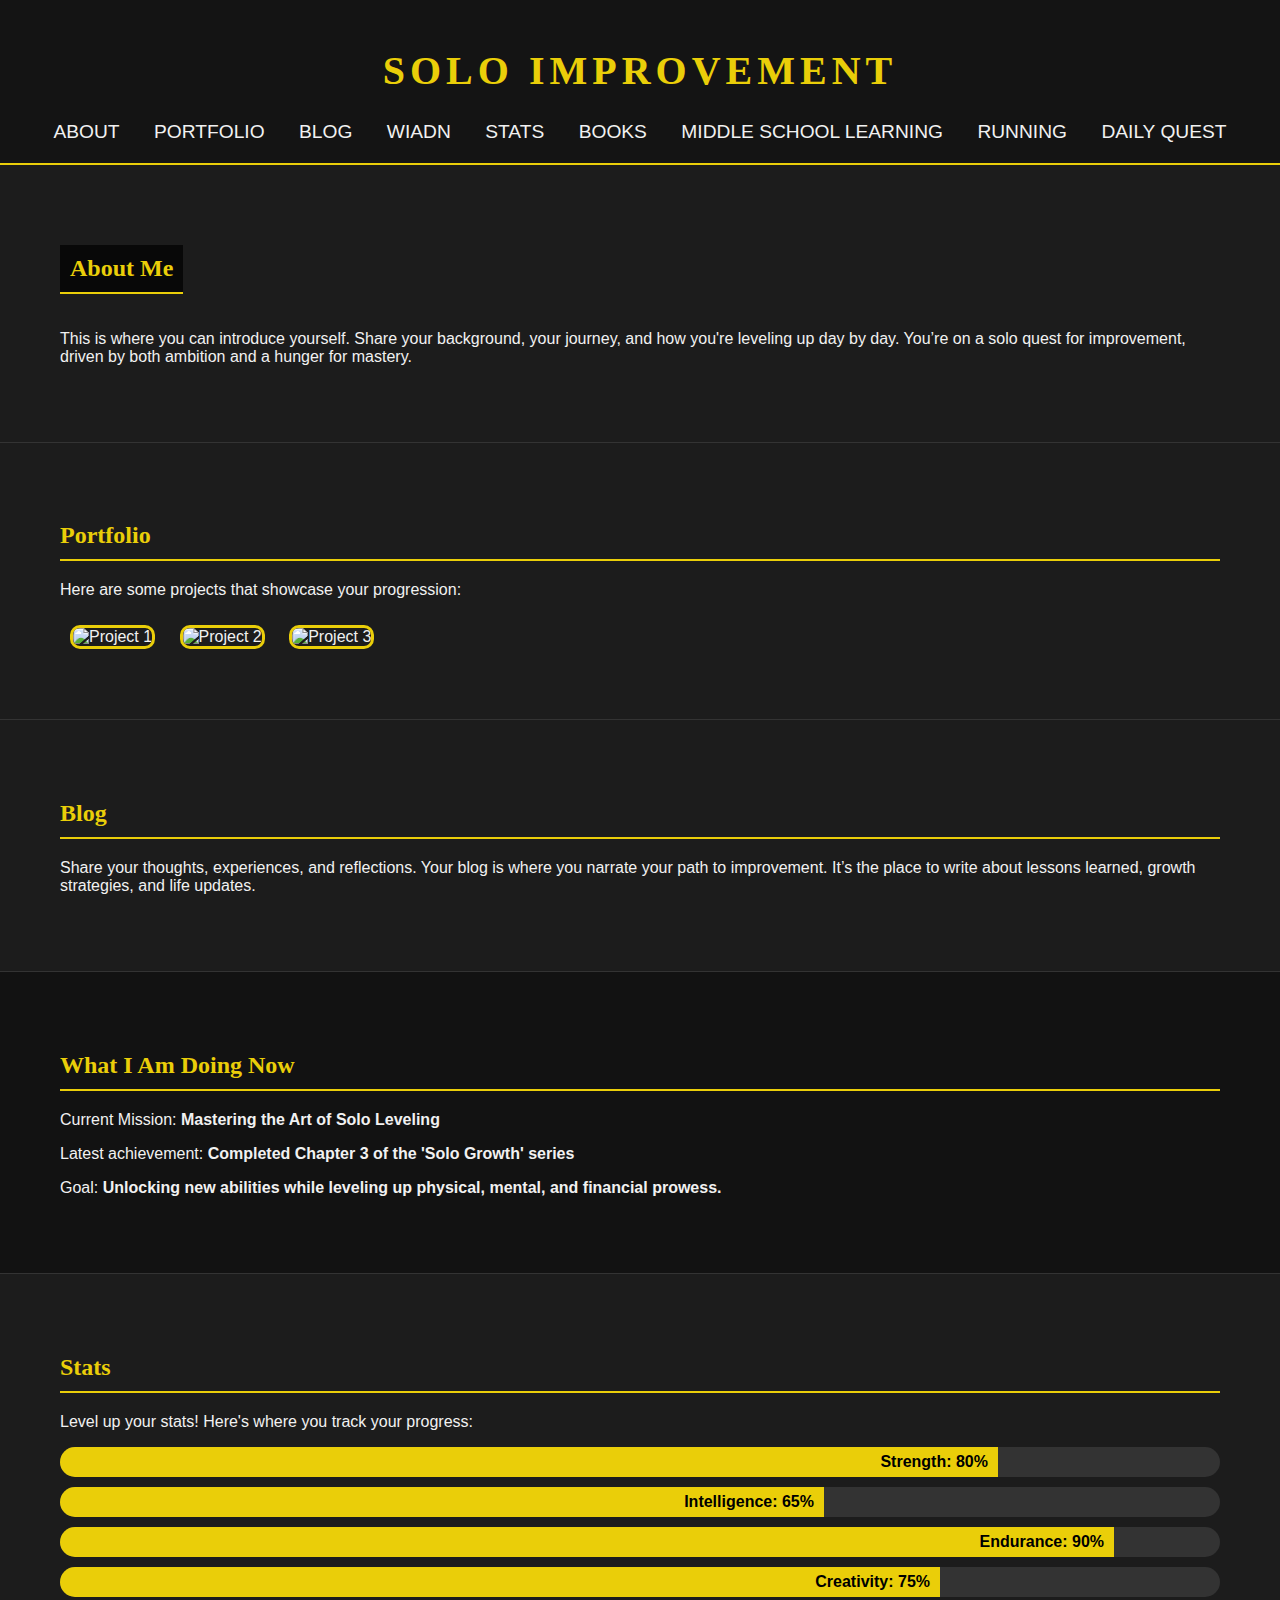
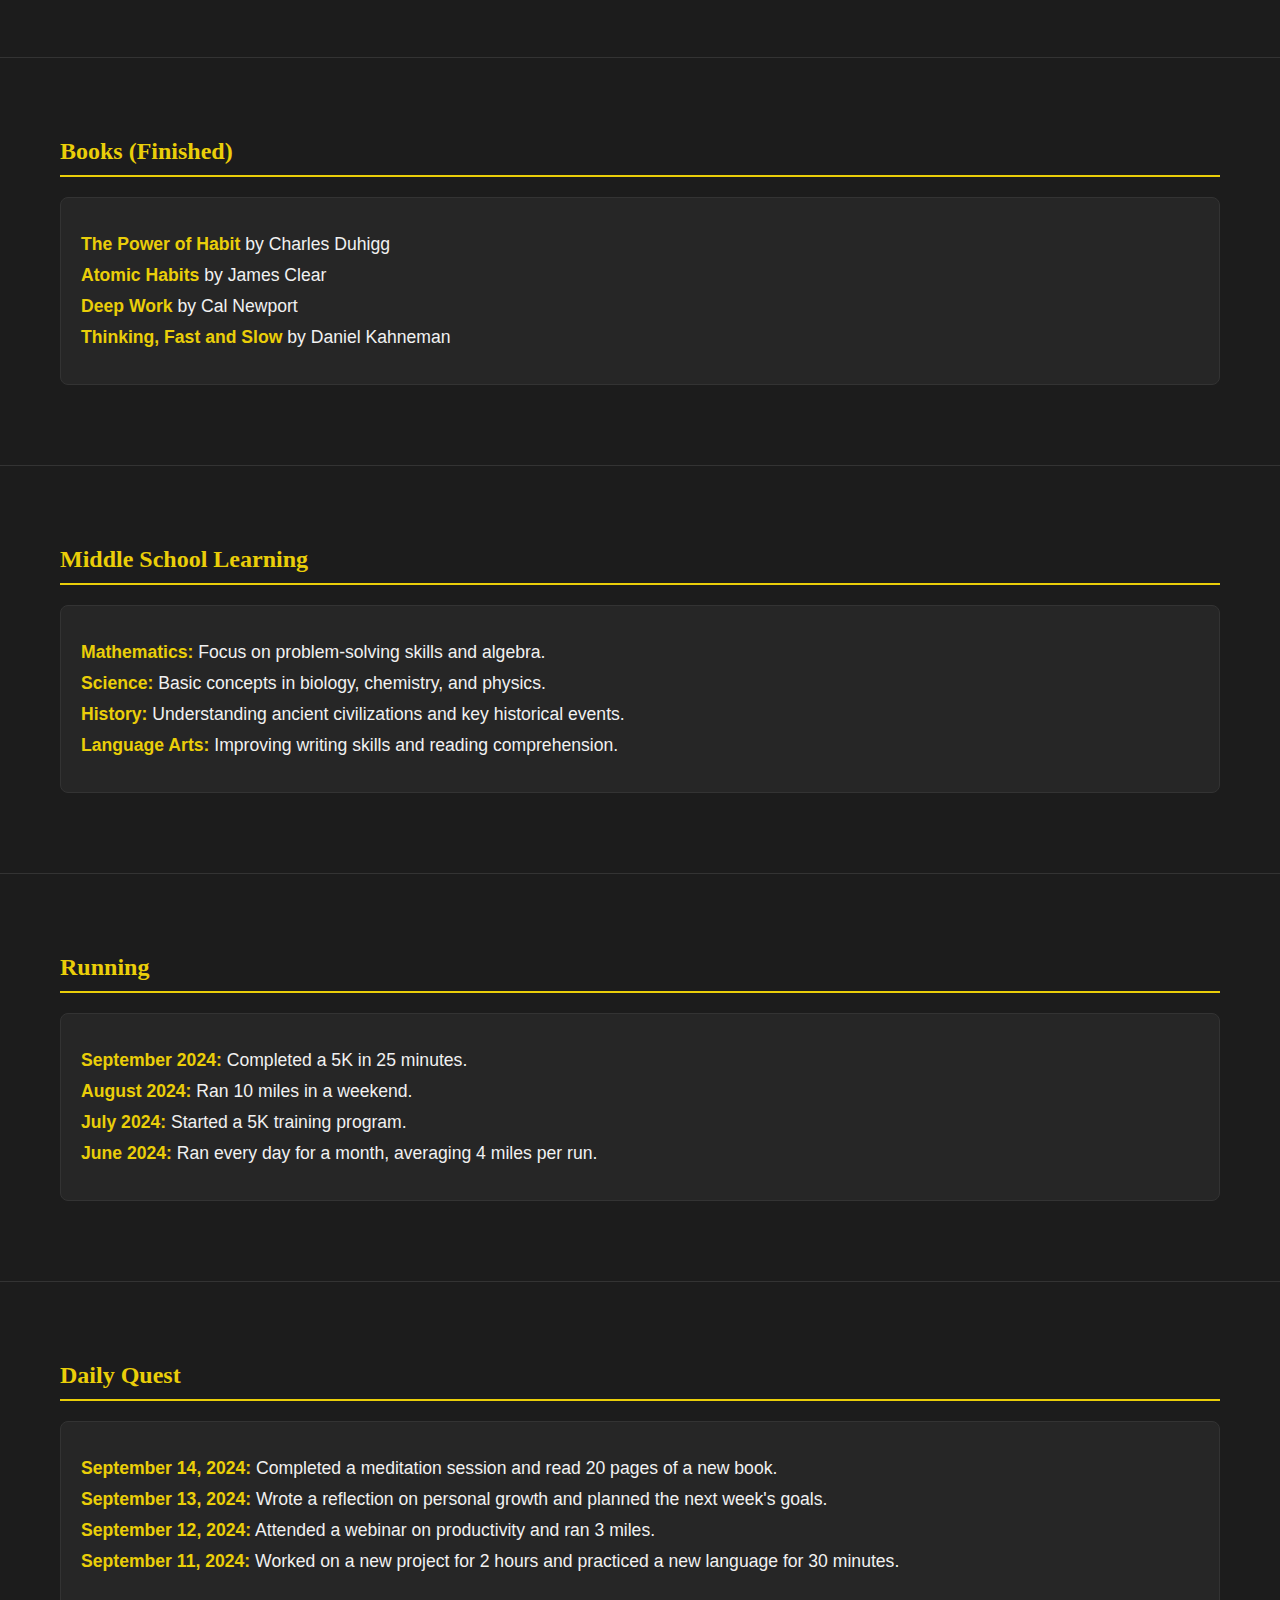
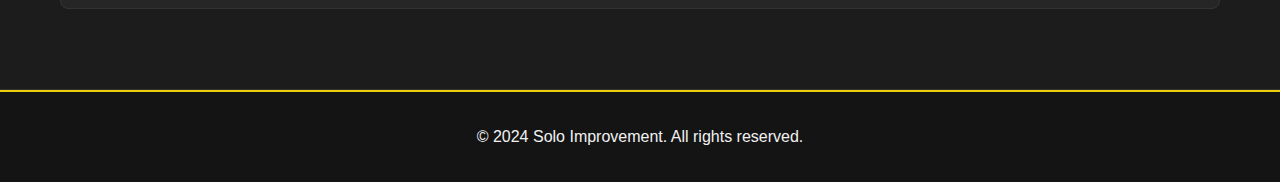
==== SoloImprovement.html @ b2850999 "Add files via upload" ====
<!DOCTYPE html>
<html lang="en">
<head>
    <meta charset="UTF-8">
    <meta name="viewport" content="width=device-width, initial-scale=1.0">
    <meta name="description" content="Solo Improvement - Level up and transform through focused personal growth.">
    <title>Solo Improvement</title>
    <style>
        body {
            margin: 0;
            font-family: 'Arial', sans-serif;
            background-color: #1c1c1c;
            color: #f1f1f1;
        }
        h1, h2, h3 {
            font-family: 'Georgia', serif;
            color: #EACE09;
        }
        header {
            background-color: #141414;
            padding: 20px;
            text-align: center;
            border-bottom: 2px solid #EACE09;
        }
        header h1 {
            font-size: 2.5rem;
            text-transform: uppercase;
            letter-spacing: 5px;
        }
        nav {
            margin-top: 20px;
        }
        nav a {
            color: #f1f1f1;
            text-decoration: none;
            margin: 0 15px;
            font-size: 1.2rem;
            text-transform: uppercase;
            position: relative;
            padding-bottom: 5px;
        }
        nav a::after {
            content: '';
            display: block;
            width: 0;
            height: 2px;
            background: #EACE09;
            transition: width 0.3s;
            position: absolute;
            bottom: 0;
            left: 0;
        }
        nav a:hover::after {
            width: 100%;
        }
        .section {
            padding: 60px;
            border-bottom: 1px solid #333;
            background: #1c1c1c;
        }
        #about {
            background: url('https://via.placeholder.com/1200x600') no-repeat center center;
            background-size: cover;
            color: #f1f1f1;
        }
        #about h2 {
            background-color: rgba(0, 0, 0, 0.7);
            padding: 10px;
            display: inline-block;
        }
        #portfolio img {
            width: 100%;
            max-width: 400px;
            border: 3px solid #EACE09;
            margin: 10px;
            border-radius: 10px;
        }
        #wiadn {
            background-color: #121212;
        }
        .stats-bar {
            margin-top: 10px;
            background-color: #333;
            border-radius: 20px;
            width: 100%;
            height: 30px;
            overflow: hidden;
        }
        .stats-bar div {
            height: 100%;
            background-color: #EACE09;
            width: 70%; /* Adjust this to reflect actual progress */
            text-align: right;
            padding-right: 10px;
            line-height: 30px;
            color: #000;
            font-weight: bold;
        }
        footer {
            background-color: #141414;
            text-align: center;
            padding: 20px;
            border-top: 2px solid #EACE09;
        }
        .section h2 {
            color: #EACE09;
            border-bottom: 2px solid #EACE09;
            padding-bottom: 10px;
            margin-bottom: 20px;
        }
        .book-list, .middle-school, .running-log, .daily-quest {
            background: #262626;
            border-radius: 8px;
            padding: 20px;
            margin: 20px 0;
            border: 1px solid #333;
        }
        .book-list ul, .middle-school ul, .running-log ul, .daily-quest ul {
            list-style: none;
            padding: 0;
        }
        .book-list li, .middle-school li, .running-log li, .daily-quest li {
            margin: 10px 0;
            font-size: 1.1rem;
        }
        .book-list li strong, .middle-school li strong, .running-log li strong, .daily-quest li strong {
            color: #EACE09;
        }
    </style>
</head>
<body>

    <!-- Header Section -->
    <header>
        <h1>Solo Improvement</h1>
        <nav>
            <a href="#about">About</a>
            <a href="#portfolio">Portfolio</a>
            <a href="#blog">Blog</a>
            <a href="#wiadn">WIADN</a>
            <a href="#stats">Stats</a>
            <a href="#books">Books</a>
            <a href="#middle-school">Middle School Learning</a>
            <a href="#running">Running</a>
            <a href="#daily-quest">Daily Quest</a>
        </nav>
    </header>

    <!-- About Section -->
    <section id="about" class="section">
        <h2>About Me</h2>
        <p>This is where you can introduce yourself. Share your background, your journey, and how you're leveling up day by day. You’re on a solo quest for improvement, driven by both ambition and a hunger for mastery.</p>
    </section>

    <!-- Portfolio Section -->
    <section id="portfolio" class="section">
        <h2>Portfolio</h2>
        <p>Here are some projects that showcase your progression:</p>
        <img src="https://via.placeholder.com/400" alt="Project 1">
        <img src="https://via.placeholder.com/400" alt="Project 2">
        <img src="https://via.placeholder.com/400" alt="Project 3">
    </section>

    <!-- Blog Section -->
    <section id="blog" class="section">
        <h2>Blog</h2>
        <p>Share your thoughts, experiences, and reflections. Your blog is where you narrate your path to improvement. It’s the place to write about lessons learned, growth strategies, and life updates.</p>
    </section>

    <!-- WIADN Section -->
    <section id="wiadn" class="section">
        <h2>What I Am Doing Now</h2>
        <p>Current Mission: <strong>Mastering the Art of Solo Leveling</strong></p>
        <p>Latest achievement: <strong>Completed Chapter 3 of the 'Solo Growth' series</strong></p>
        <p>Goal: <strong>Unlocking new abilities while leveling up physical, mental, and financial prowess.</strong></p>
    </section>

    <!-- Stats Section -->
    <section id="stats" class="section">
        <h2>Stats</h2>
        <p>Level up your stats! Here's where you track your progress:</p>
        <div class="stats-bar">
            <div style="width: 80%;">Strength: 80%</div>
        </div>
        <div class="stats-bar">
            <div style="width: 65%;">Intelligence: 65%</div>
        </div>
        <div class="stats-bar">
            <div style="width: 90%;">Endurance: 90%</div>
        </div>
        <div class="stats-bar">
            <div style="width: 75%;">Creativity: 75%</div>
        </div>
    </section>

    <!-- Books Section -->
    <section id="books" class="section">
        <h2>Books (Finished)</h2>
        <div class="book-list">
            <ul>
                <li><strong>The Power of Habit</strong> by Charles Duhigg</li>
                <li><strong>Atomic Habits</strong> by James Clear</li>
                <li><strong>Deep Work</strong> by Cal Newport</li>
                <li><strong>Thinking, Fast and Slow</strong> by Daniel Kahneman</li>
            </ul>
        </div>
    </section>

    <!-- Middle School Learning Section -->
    <section id="middle-school" class="section">
        <h2>Middle School Learning</h2>
        <div class="middle-school">
            <ul>
                <li><strong>Mathematics:</strong> Focus on problem-solving skills and algebra.</li>
                <li><strong>Science:</strong> Basic concepts in biology, chemistry, and physics.</li>
                <li><strong>History:</strong> Understanding ancient civilizations and key historical events.</li>
                <li><strong>Language Arts:</strong> Improving writing skills and reading comprehension.</li>
            </ul>
        </div>
    </section>

    <!-- Running Section -->
    <section id="running" class="section">
        <h2>Running</h2>
        <div class="running-log">
            <ul>
                <li><strong>September 2024:</strong> Completed a 5K in 25 minutes.</li>
                <li><strong>August 2024:</strong> Ran 10 miles in a weekend.</li>
                <li><strong>July 2024:</strong> Started a 5K training program.</li>
                <li><strong>June 2024:</strong> Ran every day for a month, averaging 4 miles per run.</li>
            </ul>
        </div>
    </section>

    <!-- Daily Quest Section -->
    <section id="daily-quest" class="section">
        <h2>Daily Quest</h2>
        <div class="daily-quest">
            <ul>
                <li><strong>September 14, 2024:</strong> Completed a meditation session and read 20 pages of a new book.</li>
                <li><strong>September 13, 2024:</strong> Wrote a reflection on personal growth and planned the next week's goals.</li>
                <li><strong>September 12, 2024:</strong> Attended a webinar on productivity and ran 3 miles.</li>
                <li><strong>September 11, 2024:</strong> Worked on a new project for 2 hours and practiced a new language for 30 minutes.</li>
            </ul>
        </div>
    </section>

    <!-- Footer Section -->
    <footer>
        <p>&copy; 2024 Solo Improvement. All rights reserved.</p>
    </footer>

</body>
</html>
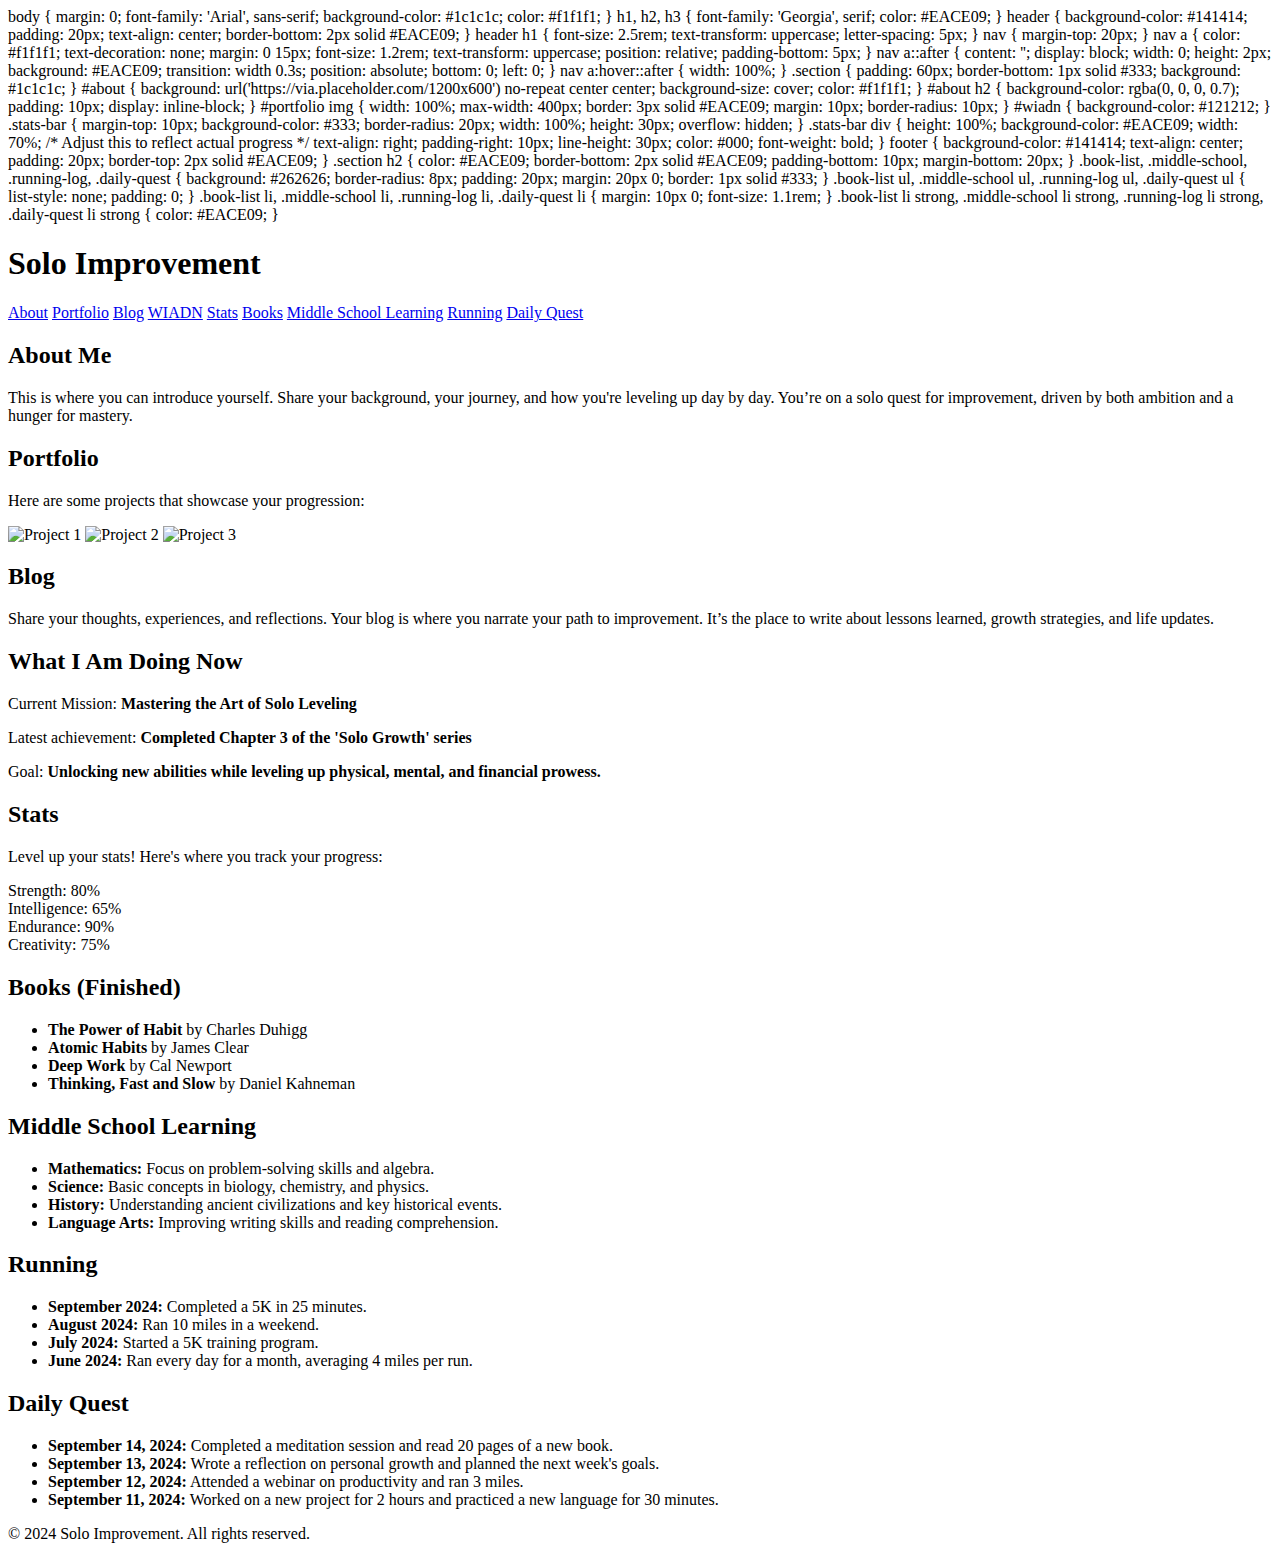
==== commit 91181bad: "Update SoloImprovement.html" ====
--- a/SoloImprovement.html
+++ b/SoloImprovement.html
@@ -5,7 +5,8 @@
     <meta name="viewport" content="width=device-width, initial-scale=1.0">
     <meta name="description" content="Solo Improvement - Level up and transform through focused personal growth.">
     <title>Solo Improvement</title>
-    <style>
+    <link rel="stylesheet" href="style.css">
+</head>
         body {
             margin: 0;
             font-family: 'Arial', sans-serif;
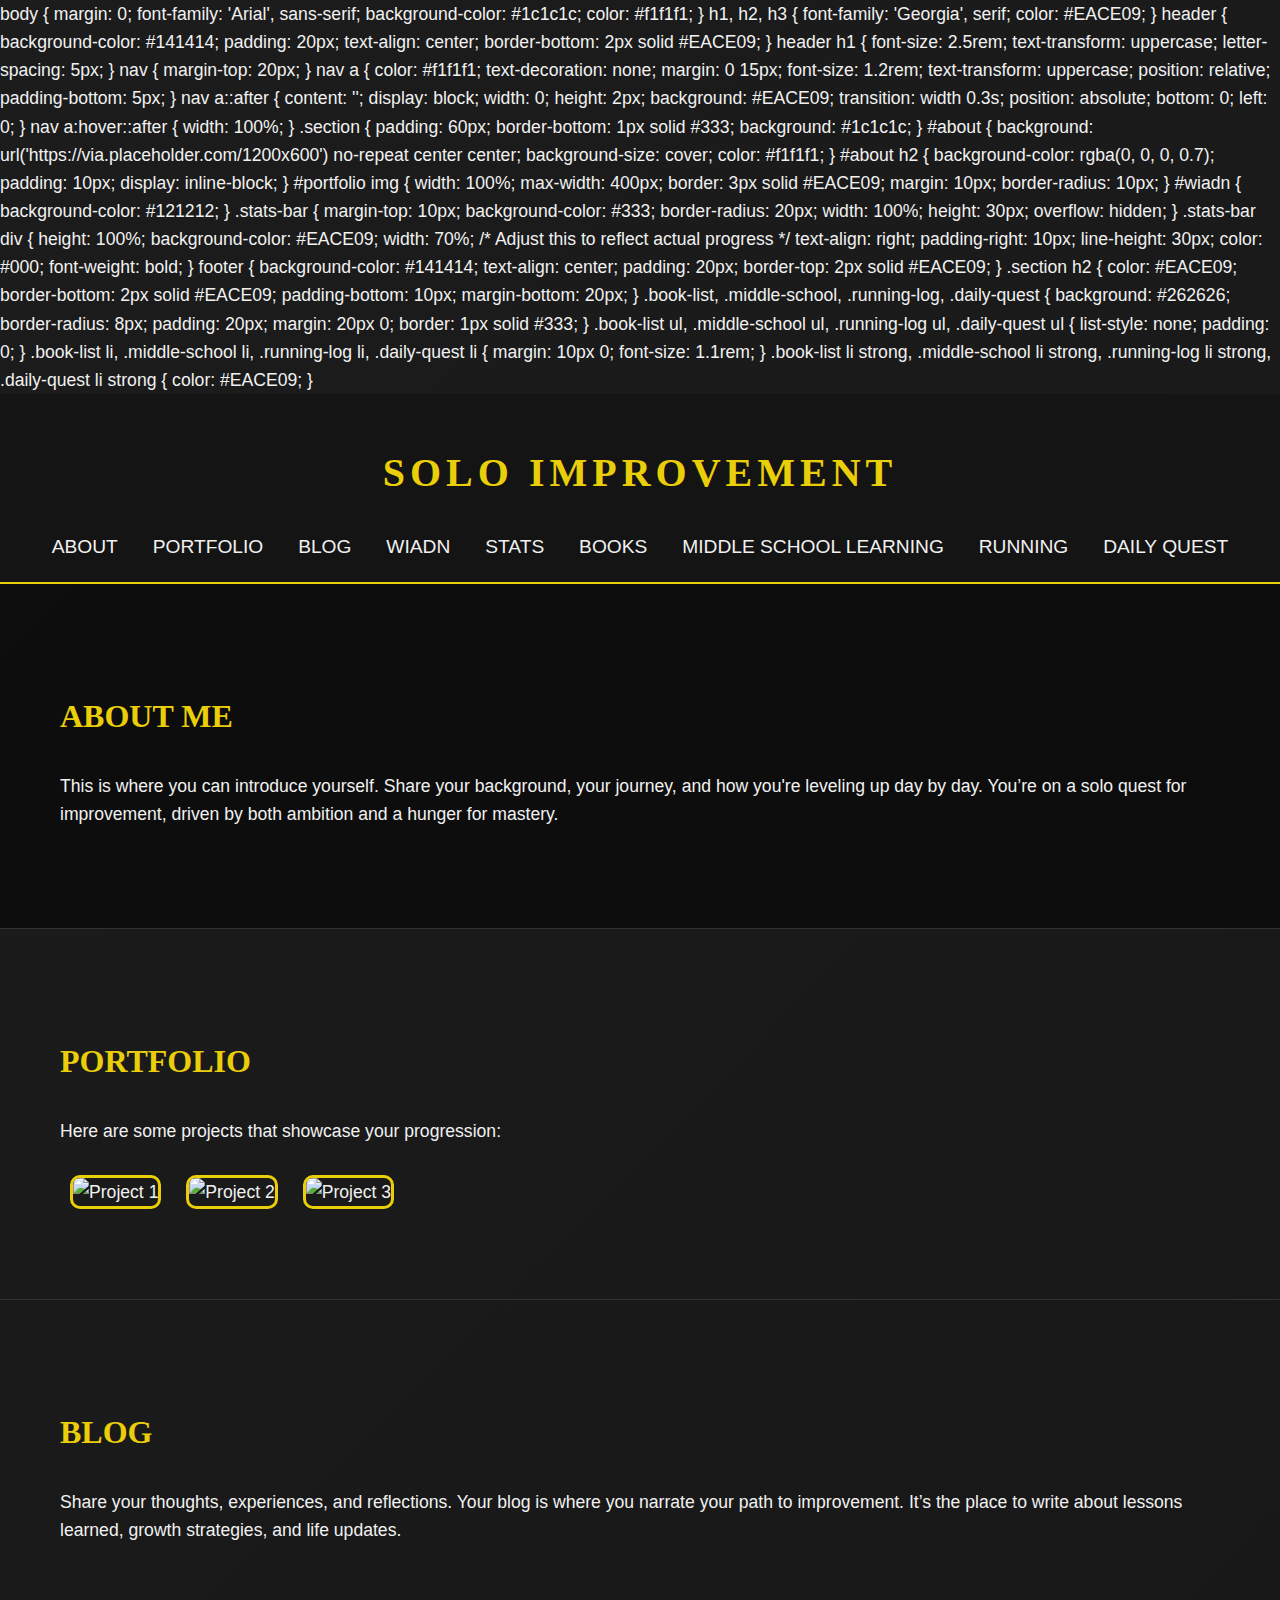
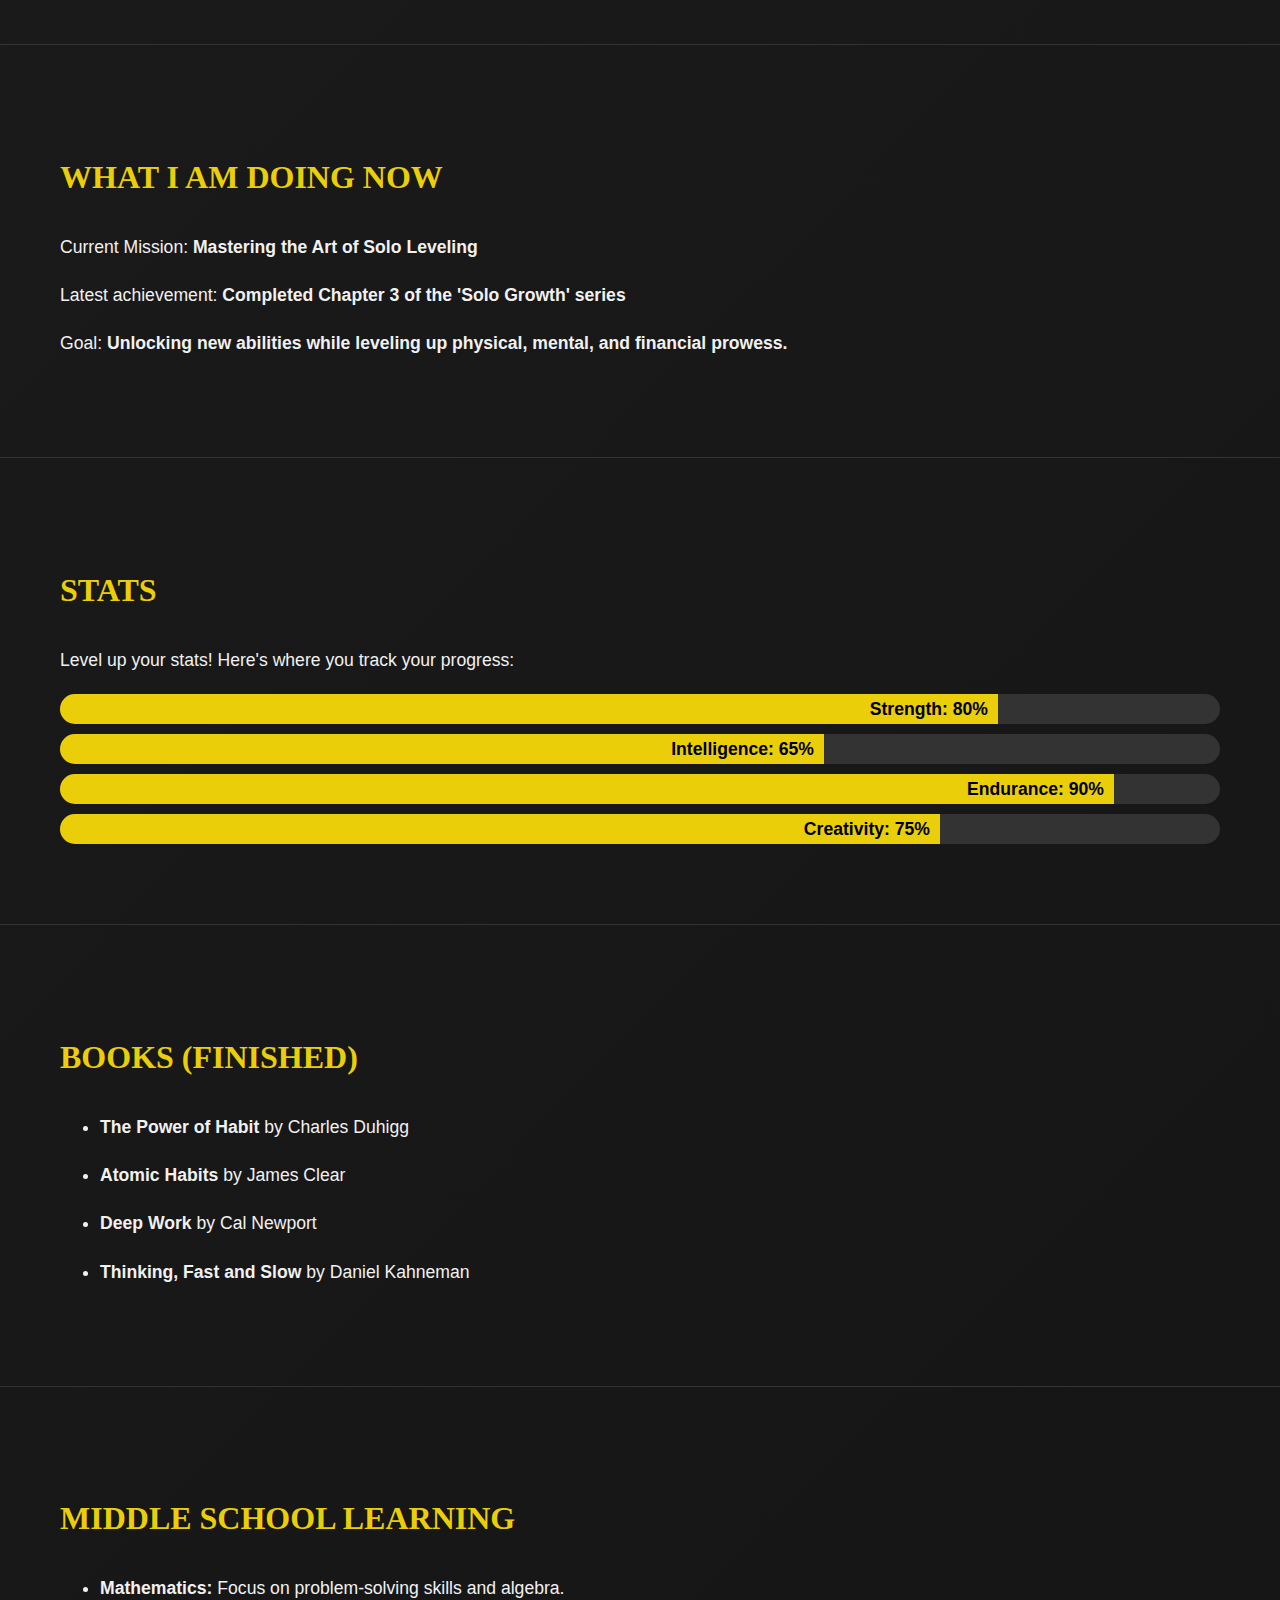
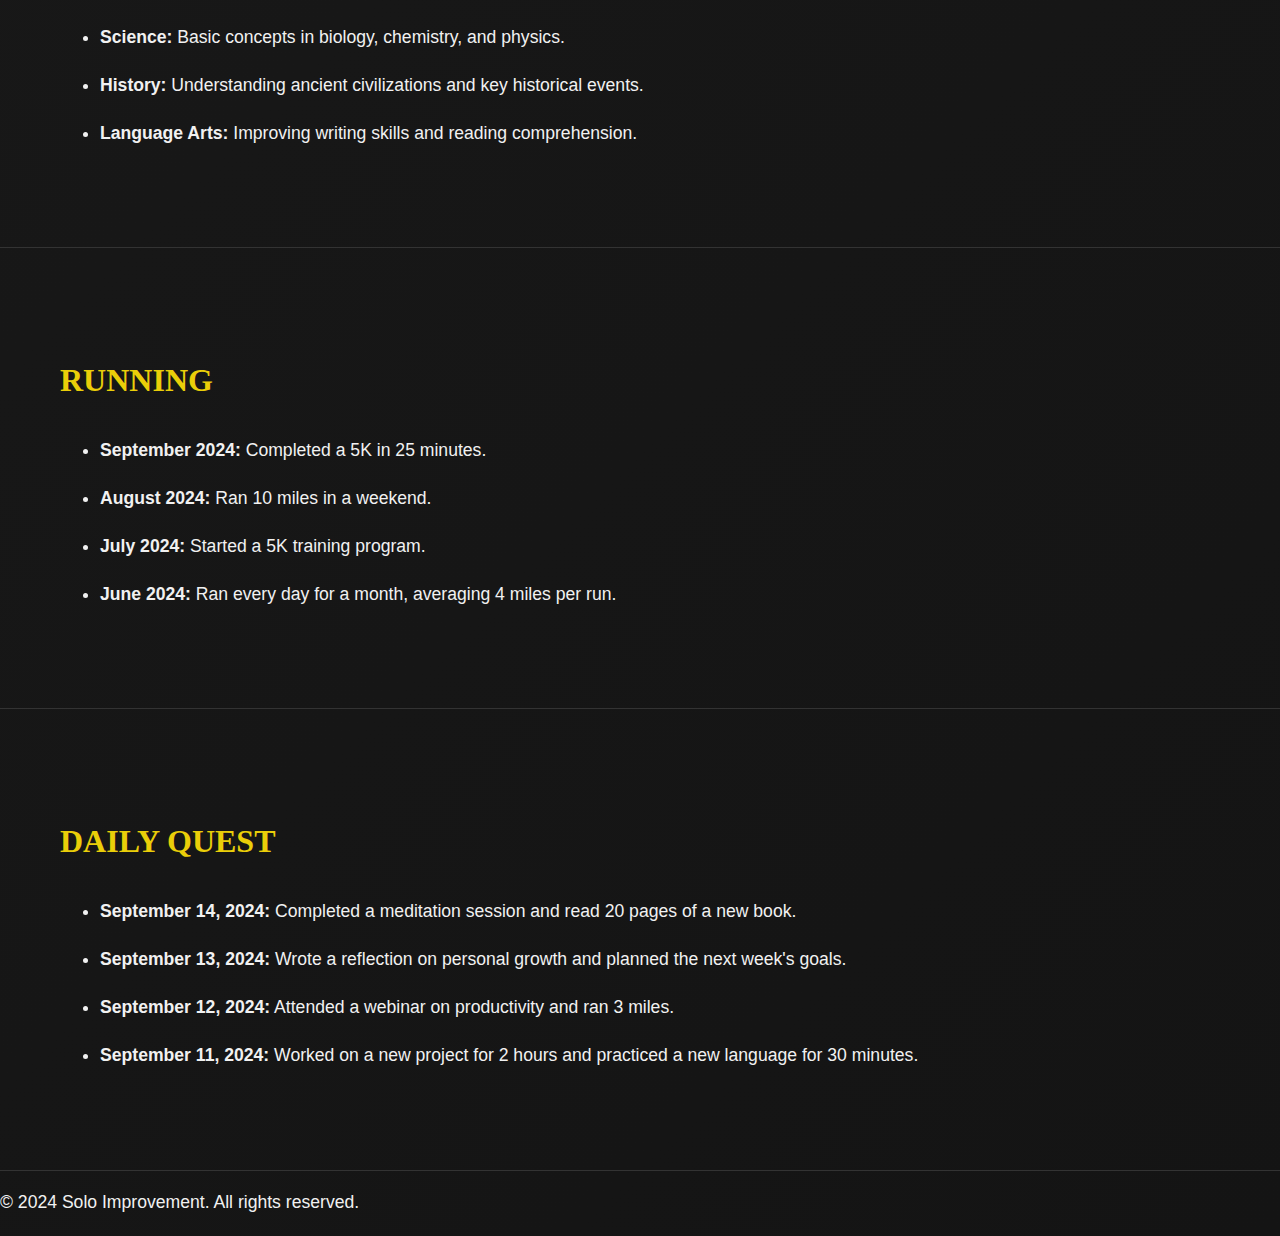
==== commit 6533c0b5: "Update SoloImprovement.html" ====
--- a/SoloImprovement.html
+++ b/SoloImprovement.html
@@ -6,7 +6,7 @@
     <meta name="description" content="Solo Improvement - Level up and transform through focused personal growth.">
     <title>Solo Improvement</title>
     <link rel="stylesheet" href="style.css">
-</head>
+
         body {
             margin: 0;
             font-family: 'Arial', sans-serif;
--- a/style.css
+++ b/style.css
@@ -0,0 +1,200 @@
+/* Basis Styles */
+body {
+    margin: 0;
+    font-family: 'Arial', sans-serif;
+    background: linear-gradient(135deg, #1c1c1c 0%, #141414 100%);
+    color: #f1f1f1;
+    font-size: 1.1rem;
+    line-height: 1.6;
+}
+
+h1, h2, h3 {
+    font-family: 'Georgia', serif;
+    color: #EACE09;
+    text-transform: uppercase;
+}
+
+h1 {
+    font-size: 3rem;
+}
+
+h2 {
+    font-size: 2rem;
+    margin-bottom: 30px;
+}
+
+h3 {
+    font-size: 1.5rem;
+}
+
+p, li {
+    margin-bottom: 20px;
+}
+
+header {
+    background-color: #141414;
+    padding: 20px;
+    text-align: center;
+    border-bottom: 2px solid #EACE09;
+    position: sticky;
+    top: 0;
+    z-index: 1000;
+}
+
+header h1 {
+    font-size: 2.5rem;
+    text-transform: uppercase;
+    letter-spacing: 5px;
+}
+
+nav {
+    margin-top: 20px;
+}
+
+nav a {
+    color: #f1f1f1;
+    text-decoration: none;
+    margin: 0 15px;
+    font-size: 1.2rem;
+    text-transform: uppercase;
+    position: relative;
+    padding-bottom: 5px;
+    transition: color 0.3s ease;
+}
+
+nav a::after {
+    content: '';
+    display: block;
+    width: 0;
+    height: 2px;
+    background: #EACE09;
+    transition: width 0.3s;
+    position: absolute;
+    bottom: 0;
+    left: 0;
+}
+
+nav a:hover::after {
+    width: 100%;
+}
+
+nav a:hover {
+    color: #EACE09;
+}
+
+.section {
+    padding: 80px 60px;
+    border-bottom: 1px solid #333;
+}
+
+#about {
+    background: url('https://via.placeholder.com/1200x600') no-repeat center center;
+    background-size: cover;
+    position: relative;
+}
+
+#about:before {
+    content: '';
+    position: absolute;
+    top: 0;
+    left: 0;
+    width: 100%;
+    height: 100%;
+    background: rgba(0, 0, 0, 0.5); /* Dark overlay */
+    z-index: 1;
+}
+
+#about h2, #about p {
+    position: relative;
+    z-index: 2;
+}
+
+#portfolio img {
+    width: 100%;
+    max-width: 400px;
+    border: 3px solid #EACE09;
+    margin: 10px;
+    border-radius: 10px;
+    transition: transform 0.3s ease, box-shadow 0.3s ease;
+}
+
+#portfolio img:hover {
+    transform: scale(1.05);
+    box-shadow: 0 4px 10px rgba(0, 0, 0, 0.5);
+}
+
+.stats-bar {
+    margin-top: 10px;
+    background-color: #333;
+    border-radius: 20px;
+    width: 100%;
+    height: 30px;
+    overflow: hidden;
+}
+
+.stats-bar div {
+    height: 100%;
+    background-color: #EACE09;
+    width: 0;
+    text-align: right;
+    padding-right: 10px;
+    line-height: 30px;
+    color: #000;
+    font-weight: bold;
+    transition: width 2s ease;
+}
+
+.stats-bar div:nth-child(1) {
+    width: 80%;
+}
+
+.stats-bar div:nth-child(2) {
+    width: 65%;
+}
+
+.stats-bar div:nth-child(3) {
+    width: 90%;
+}
+
+.stats-bar div:nth-child(4) {
+    width: 75%;
+}
+
+@media (max-width: 768px) {
+    header h1 {
+        font-size: 2rem;
+    }
+    nav a {
+        font-size: 1rem;
+        margin: 0 10px;
+    }
+    .section {
+        padding: 30px;
+    }
+    #about {
+        background-position: center;
+        background-size: cover;
+    }
+    #portfolio img {
+        width: 100%;
+        max-width: 100%;
+        margin: 10px 0;
+    }
+    .stats-bar {
+        height: 20px;
+    }
+}
+
+@media (max-width: 480px) {
+    header h1 {
+        font-size: 1.8rem;
+    }
+    nav {
+        display: block;
+        text-align: center;
+    }
+    nav a {
+        display: block;
+        margin: 10px 0;
+    }
+}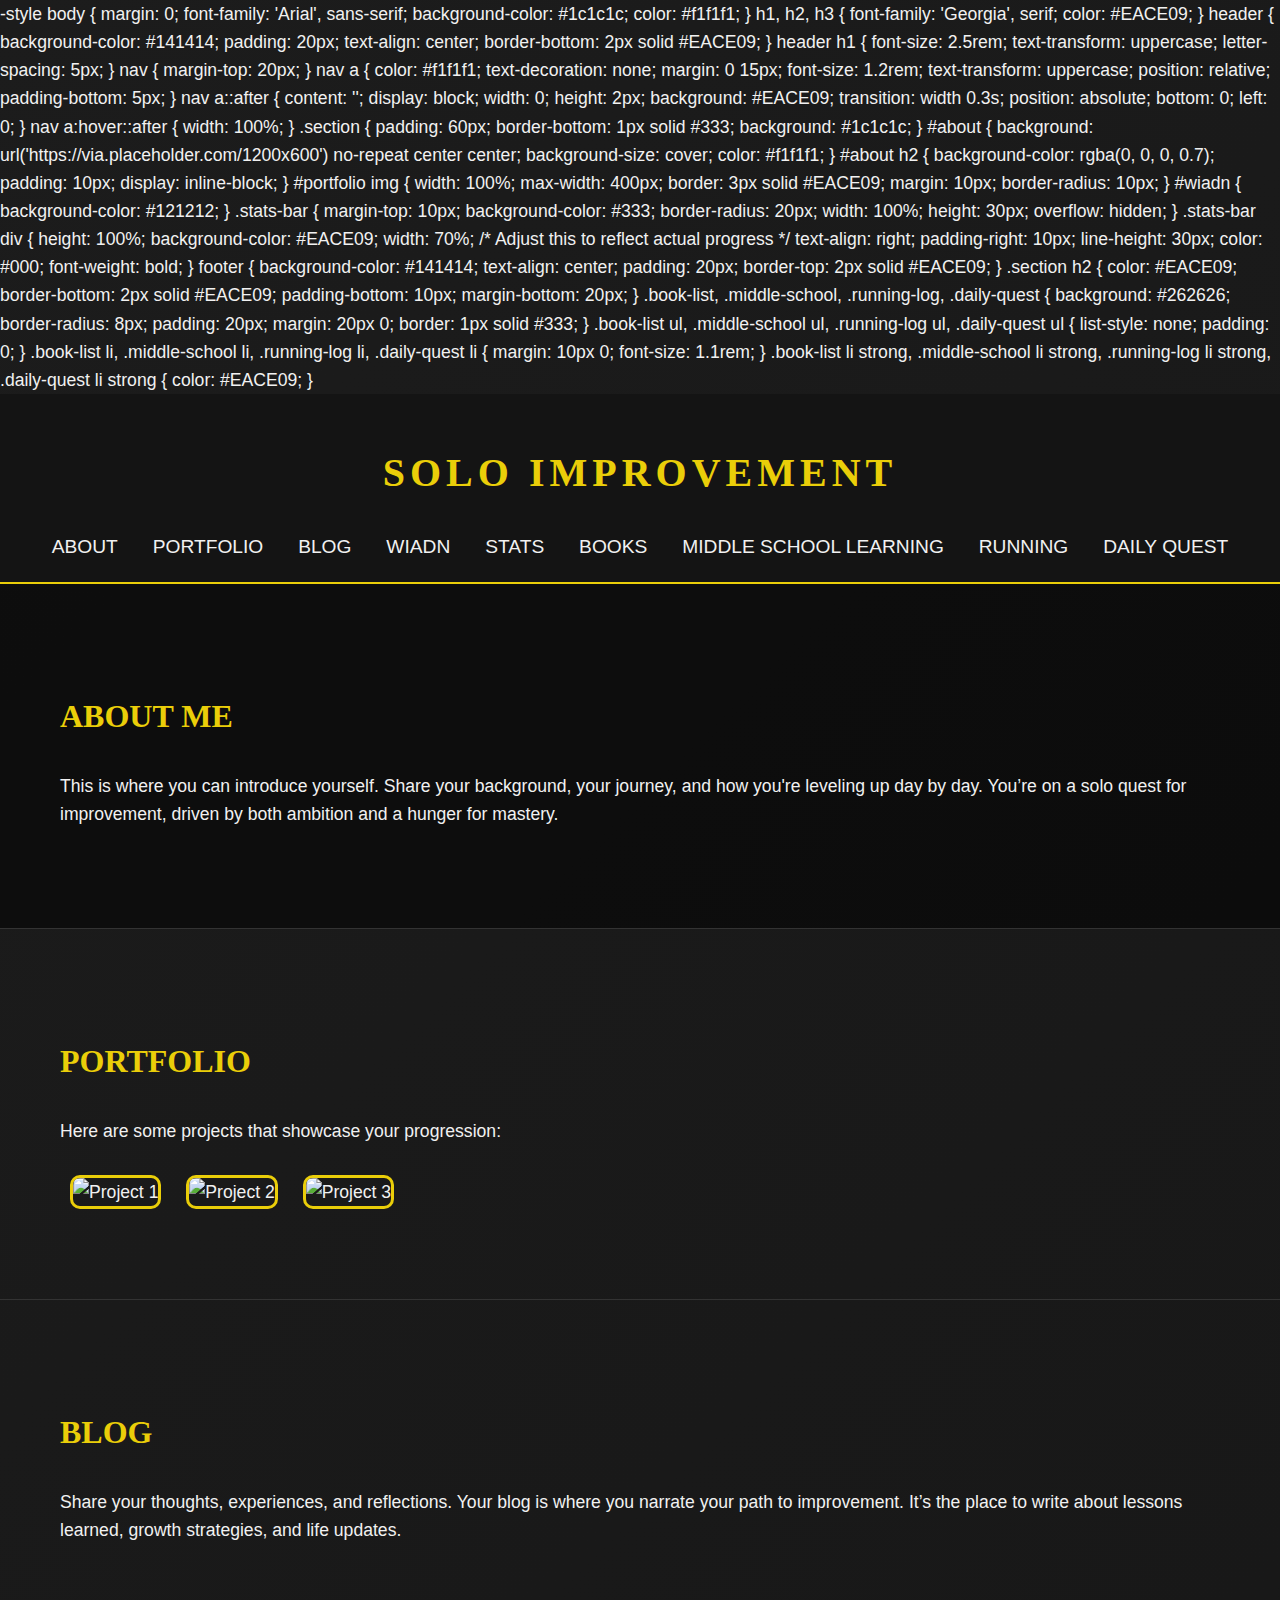
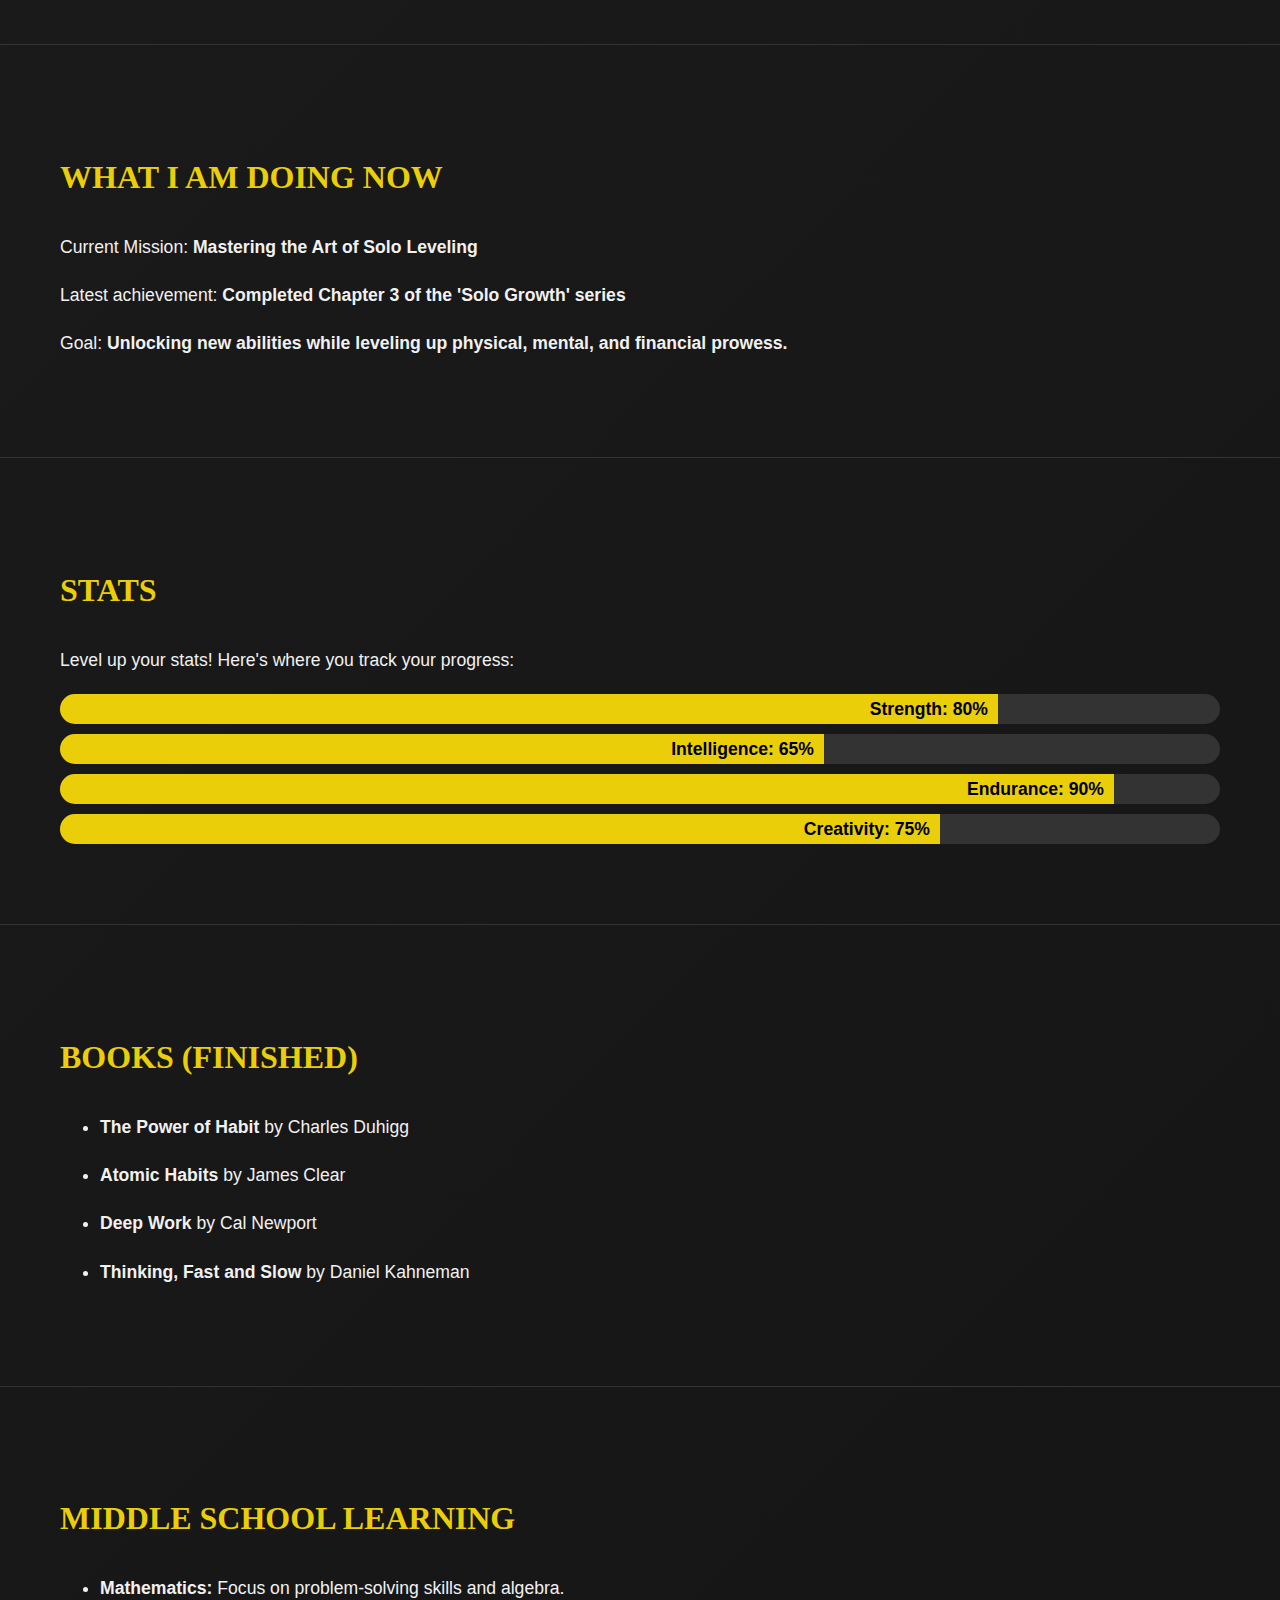
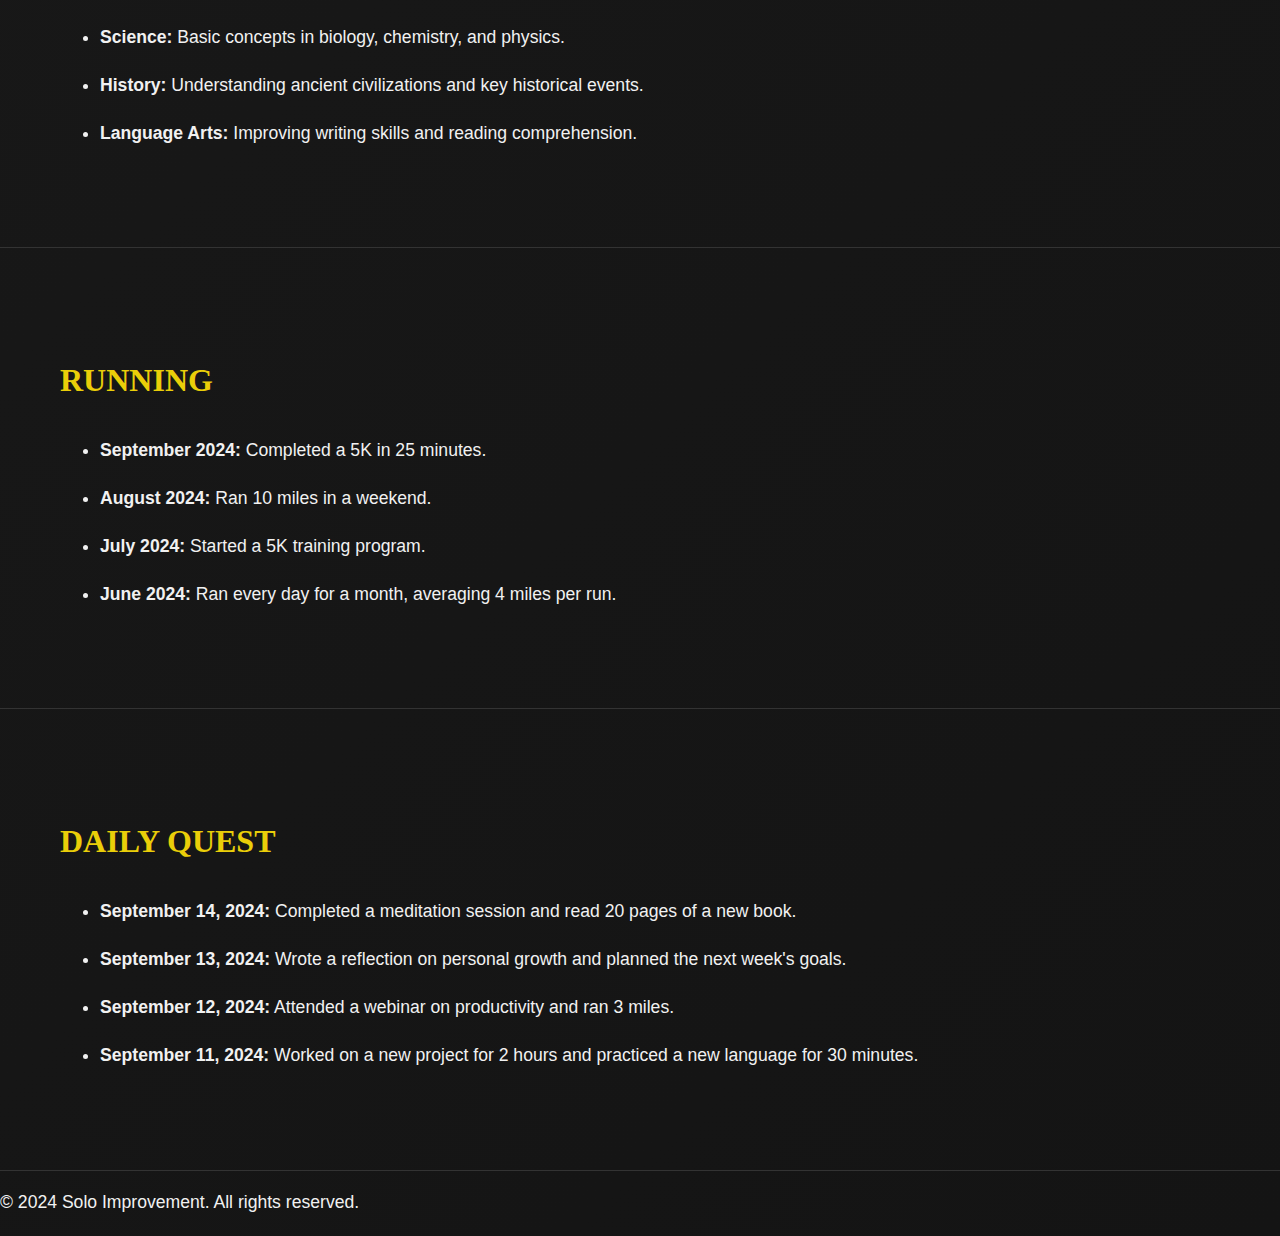
==== commit 690ae03a: "Update SoloImprovement.html" ====
--- a/SoloImprovement.html
+++ b/SoloImprovement.html
@@ -6,7 +6,8 @@
     <meta name="description" content="Solo Improvement - Level up and transform through focused personal growth.">
     <title>Solo Improvement</title>
     <link rel="stylesheet" href="style.css">
-
+-style
+</head>
         body {
             margin: 0;
             font-family: 'Arial', sans-serif;
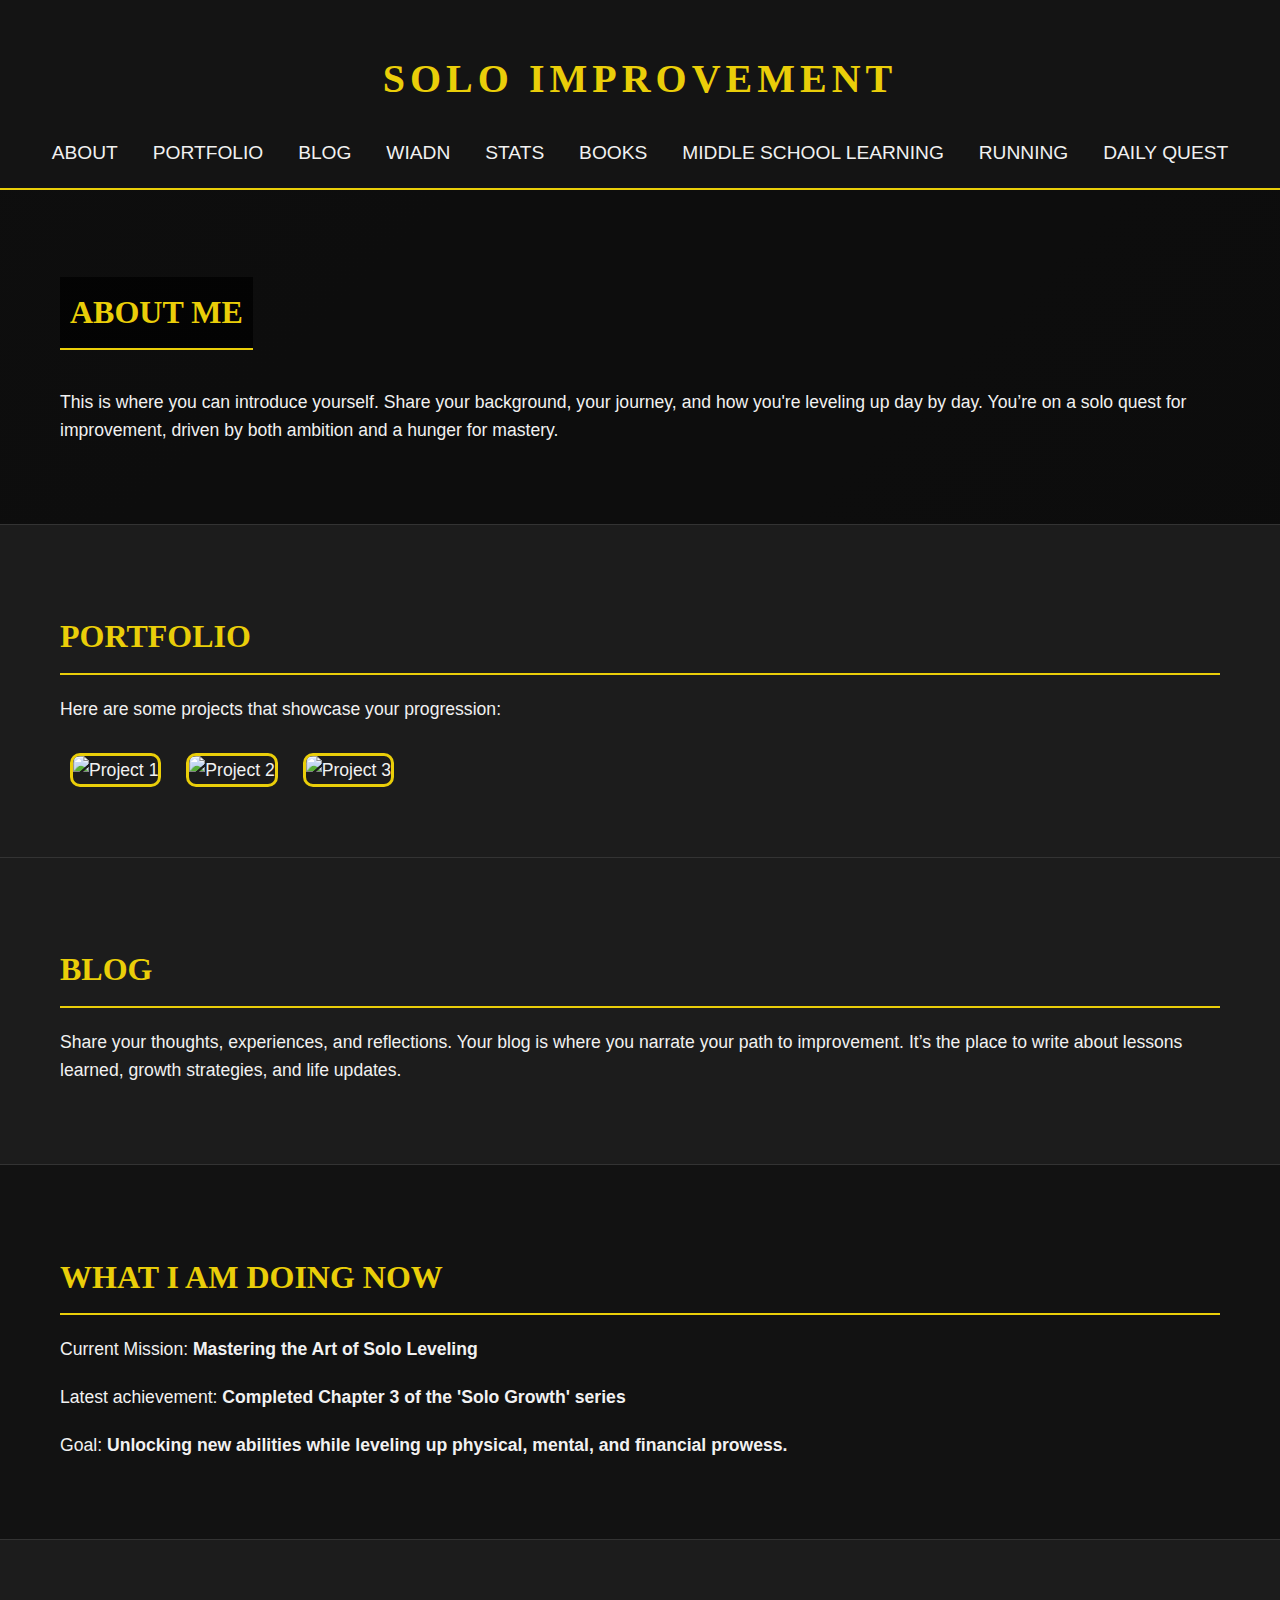
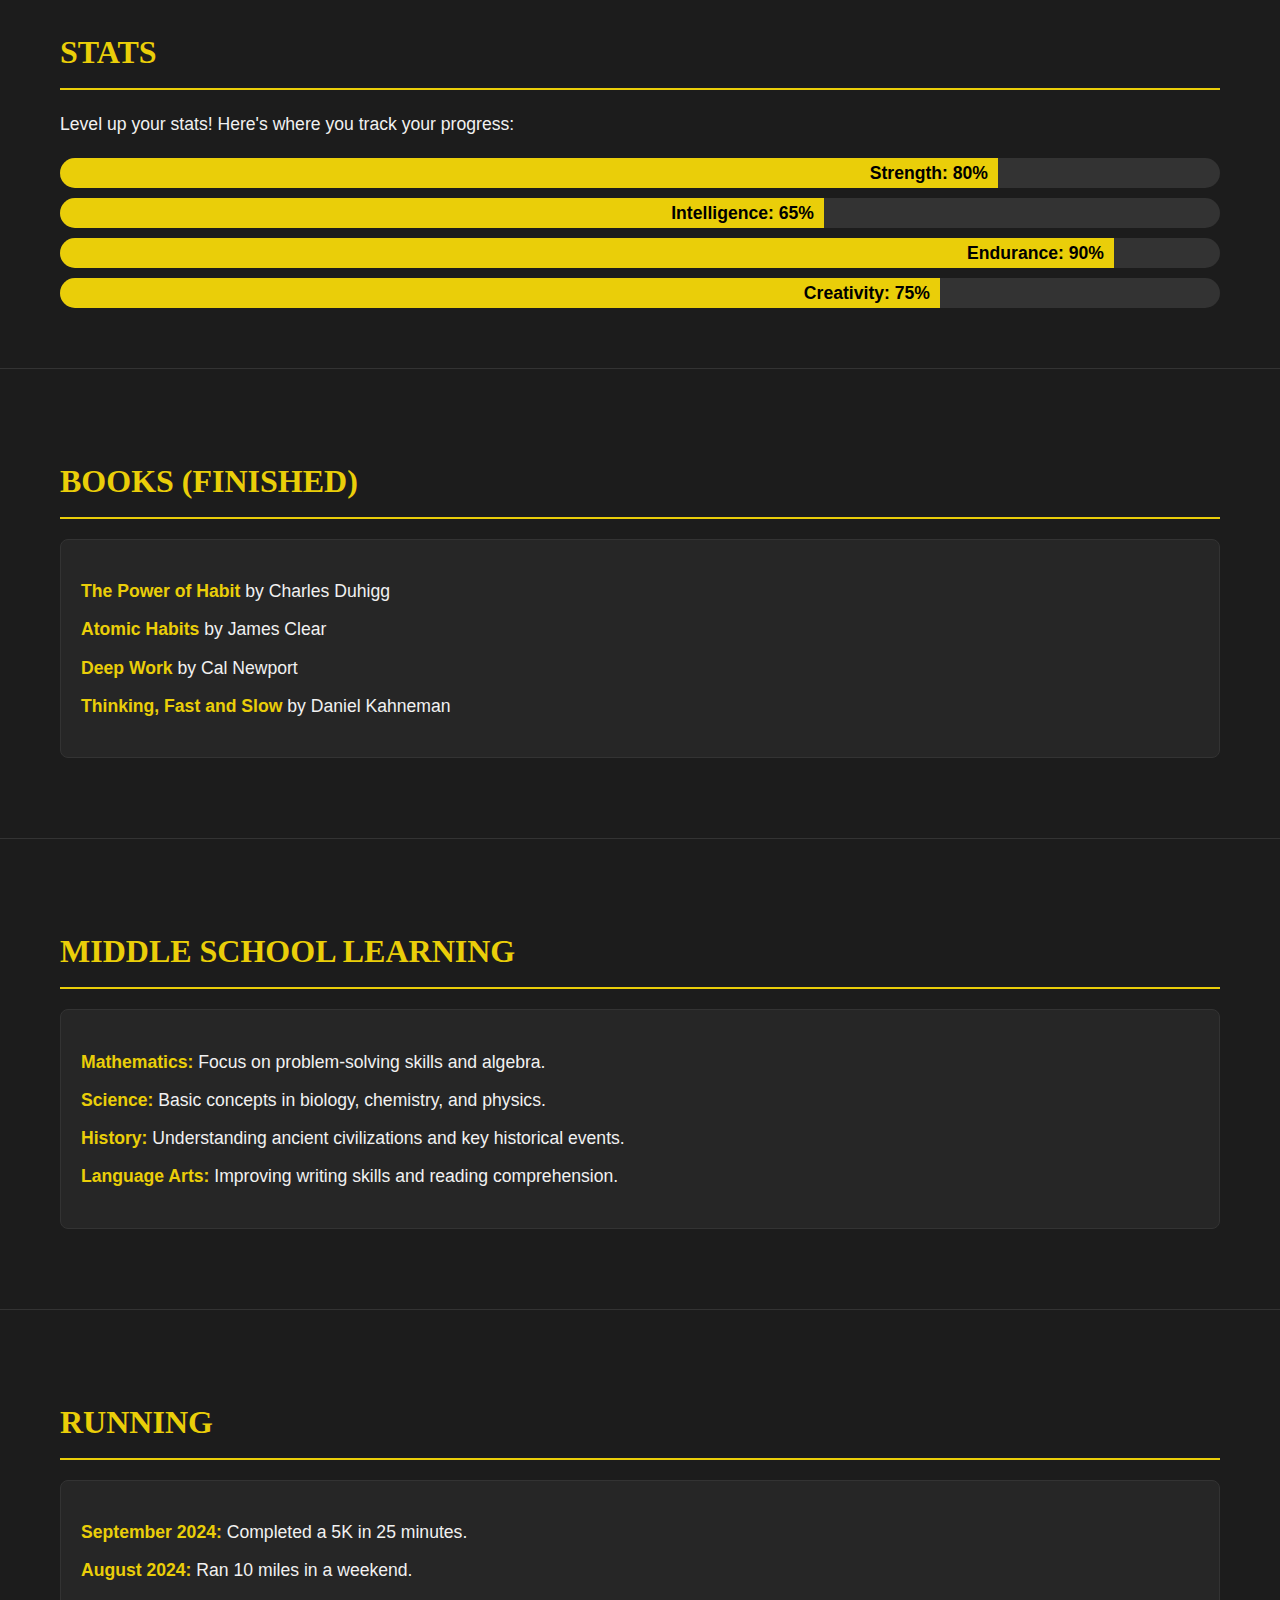
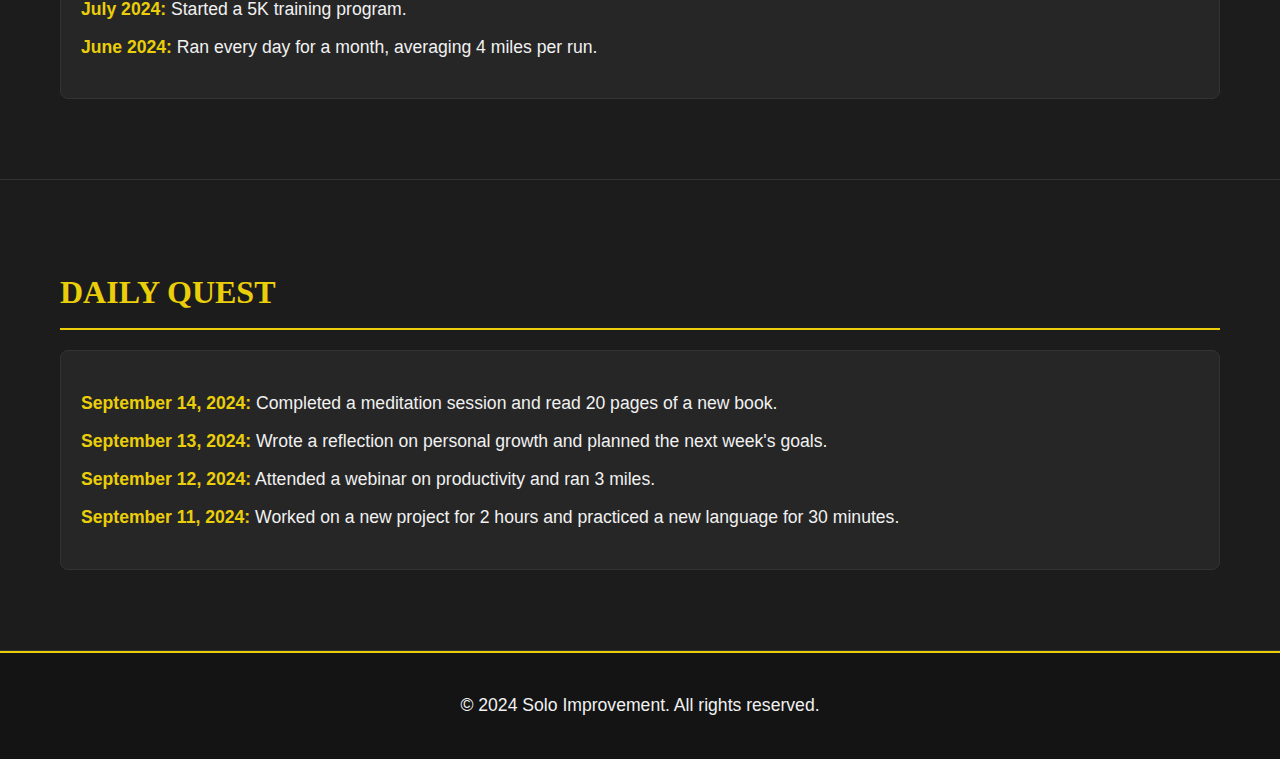
==== commit b4193044: "Update SoloImprovement.html" ====
--- a/SoloImprovement.html
+++ b/SoloImprovement.html
@@ -6,7 +6,7 @@
     <meta name="description" content="Solo Improvement - Level up and transform through focused personal growth.">
     <title>Solo Improvement</title>
     <link rel="stylesheet" href="style.css">
--style
+<style>
 </head>
         body {
             margin: 0;
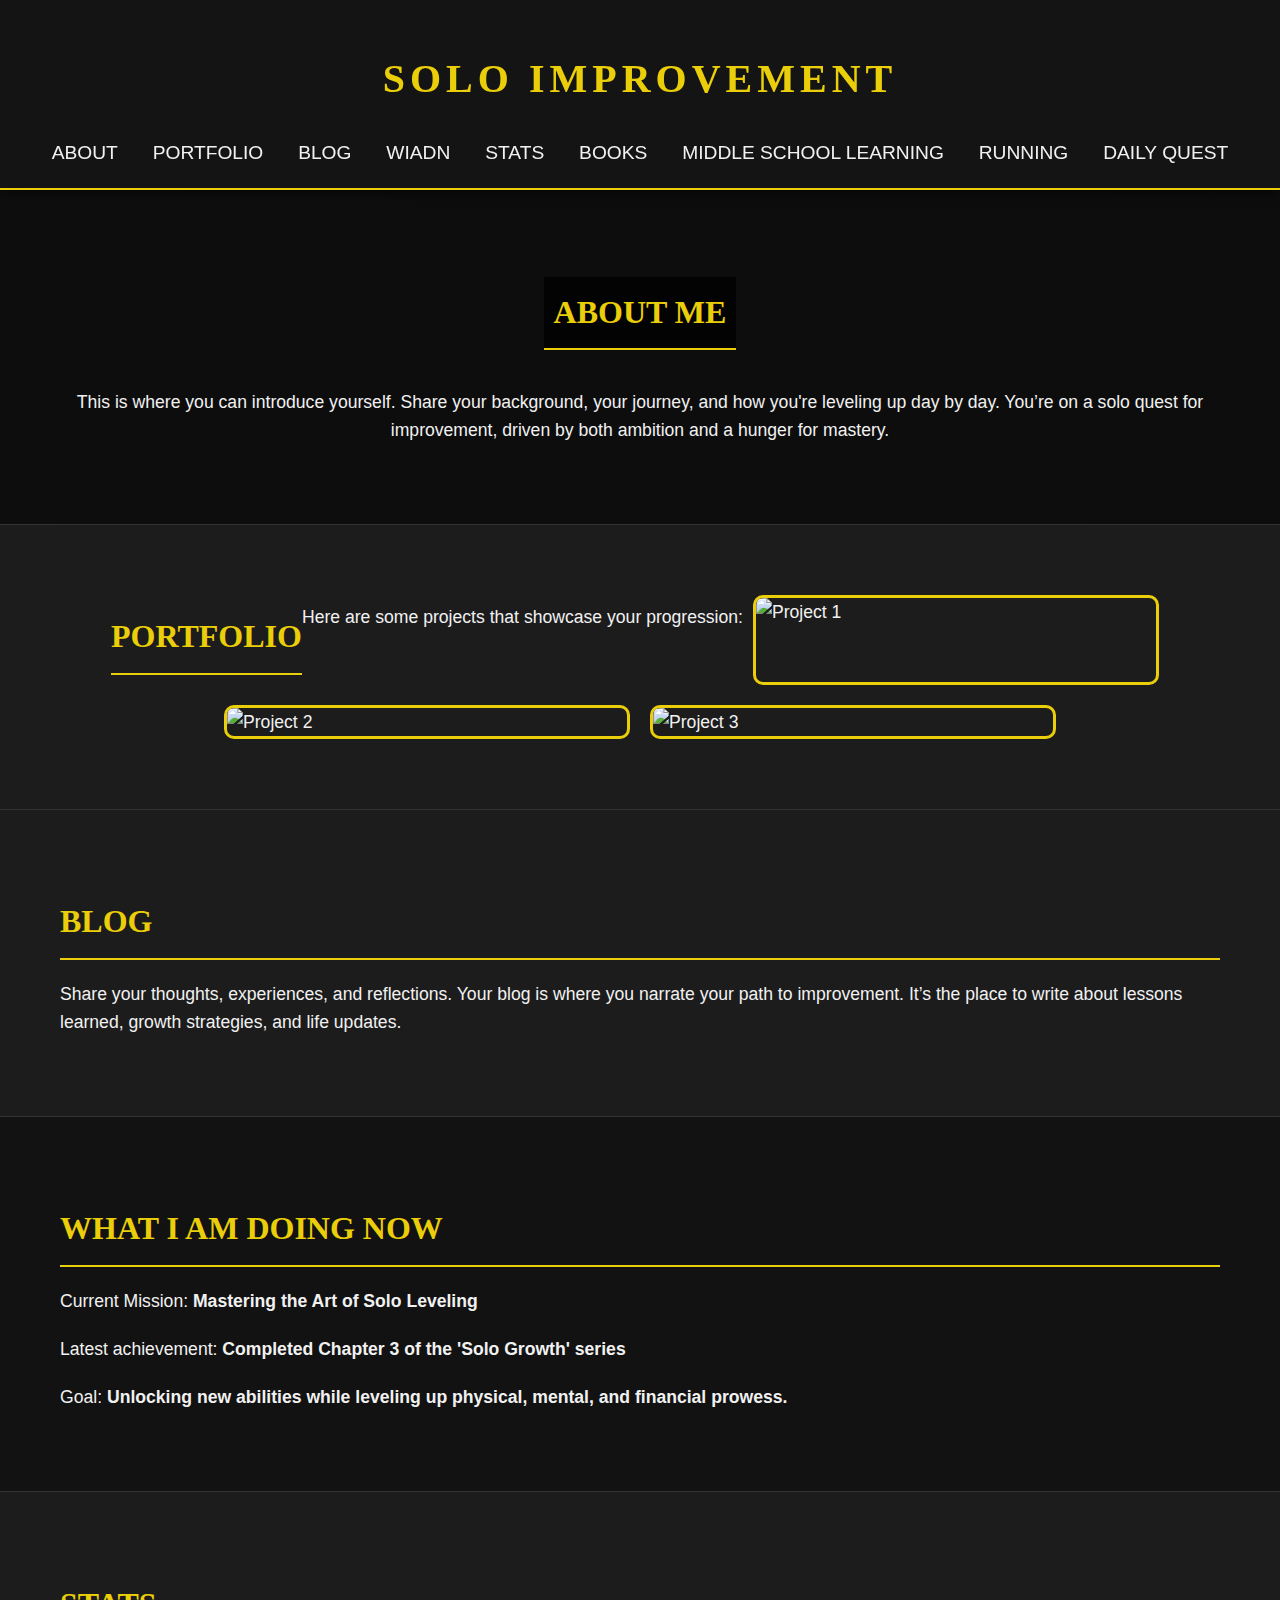
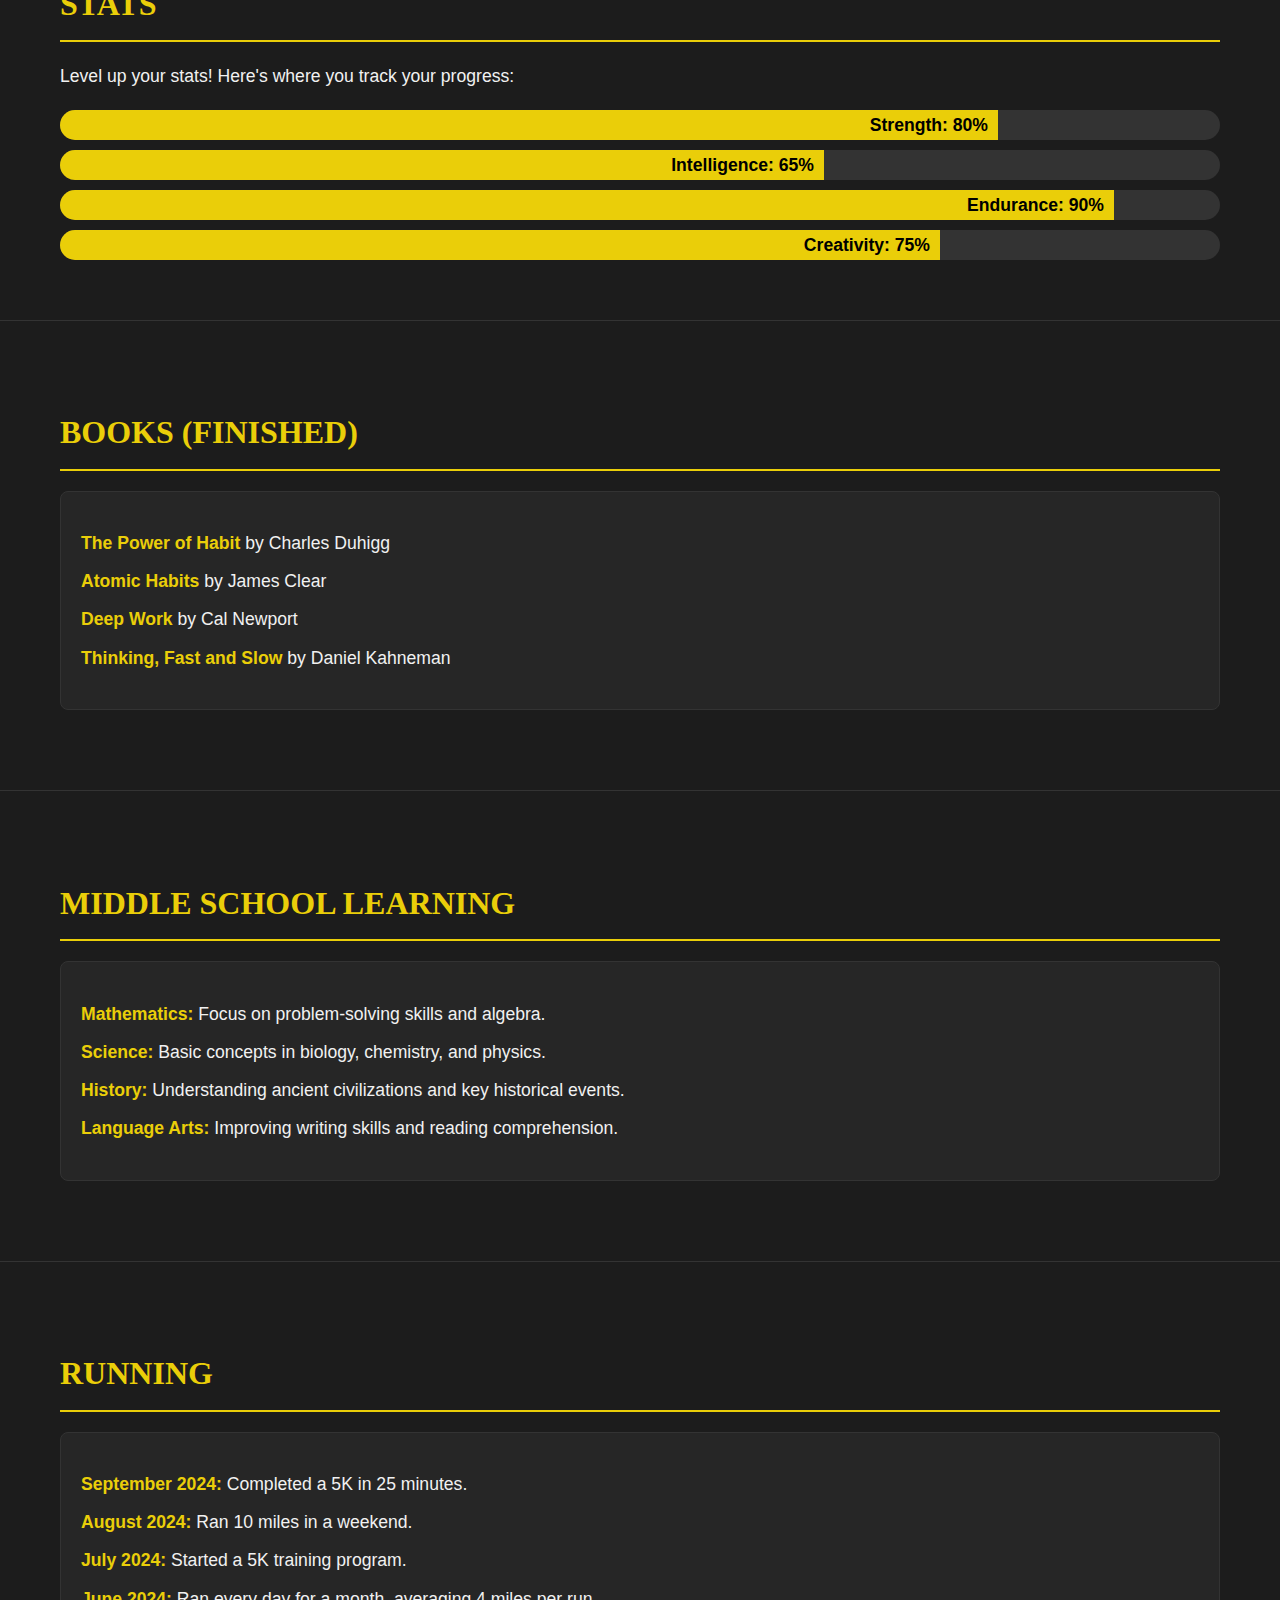
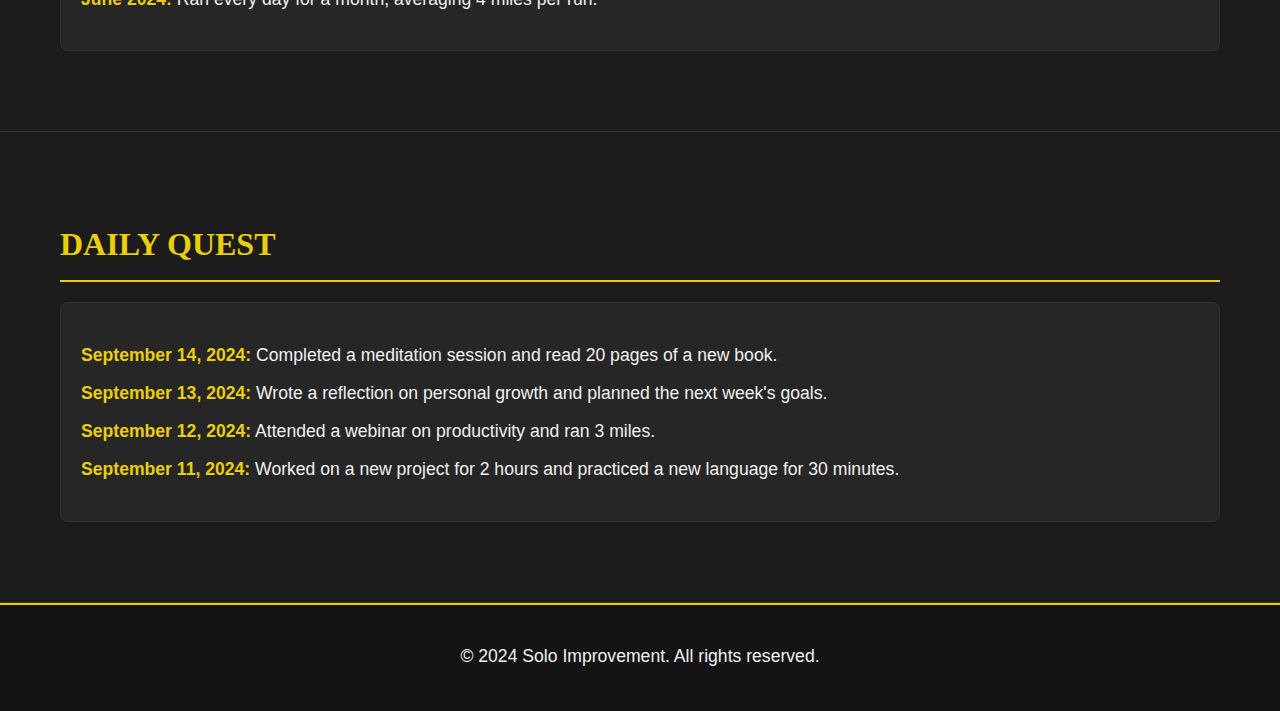
==== commit 9dba7619: "Update SoloImprovement.html" ====
--- a/SoloImprovement.html
+++ b/SoloImprovement.html
@@ -6,8 +6,7 @@
     <meta name="description" content="Solo Improvement - Level up and transform through focused personal growth.">
     <title>Solo Improvement</title>
     <link rel="stylesheet" href="style.css">
-<style>
-</head>
+    <style>
         body {
             margin: 0;
             font-family: 'Arial', sans-serif;
@@ -252,5 +251,32 @@
         <p>&copy; 2024 Solo Improvement. All rights reserved.</p>
     </footer>
 
+<script>
+    // Scroll Progress Bar
+    window.addEventListener('scroll', () => {
+        const scrollPosition = document.documentElement.scrollTop;
+        const windowHeight = document.documentElement.scrollHeight - document.documentElement.clientHeight;
+        const scrollPercentage = (scrollPosition / windowHeight) * 100;
+        document.querySelector('.progress-bar div').style.width = scrollPercentage + '%';
+    });
+
+    // Back to Top Button
+    const backToTopButton = document.querySelector('.back-to-top');
+
+    window.addEventListener('scroll', () => {
+        if (window.scrollY > 300) {
+            backToTopButton.style.display = 'block';
+        } else {
+            backToTopButton.style.display = 'none';
+        }
+    });
+
+    backToTopButton.addEventListener('click', () => {
+        window.scrollTo({
+            top: 0,
+            behavior: 'smooth'
+        });
+    });
+</script>
 </body>
 </html>--- a/style.css
+++ b/style.css
@@ -1,16 +1,25 @@
 /* Basis Styles */
+:root {
+    --primary-color: #EACE09;
+    --secondary-color: #f1f1f1;
+    --dark-background: #141414;
+    --light-background: #1c1c1c;
+    --transition-speed: 0.3s;
+}
+
 body {
     margin: 0;
     font-family: 'Arial', sans-serif;
-    background: linear-gradient(135deg, #1c1c1c 0%, #141414 100%);
-    color: #f1f1f1;
+    background: linear-gradient(135deg, var(--light-background) 0%, var(--dark-background) 100%);
+    color: var(--secondary-color);
     font-size: 1.1rem;
     line-height: 1.6;
+    scroll-behavior: smooth; /* Smooth scroll for better UX */
 }
 
 h1, h2, h3 {
     font-family: 'Georgia', serif;
-    color: #EACE09;
+    color: var(--primary-color);
     text-transform: uppercase;
 }
 
@@ -32,13 +41,14 @@
 }
 
 header {
-    background-color: #141414;
+    background-color: var(--dark-background);
     padding: 20px;
     text-align: center;
-    border-bottom: 2px solid #EACE09;
+    border-bottom: 2px solid var(--primary-color);
     position: sticky;
     top: 0;
     z-index: 1000;
+    box-shadow: 0 4px 10px rgba(0, 0, 0, 0.5); /* subtle shadow for effect */
 }
 
 header h1 {
@@ -52,14 +62,14 @@
 }
 
 nav a {
-    color: #f1f1f1;
+    color: var(--secondary-color);
     text-decoration: none;
     margin: 0 15px;
     font-size: 1.2rem;
     text-transform: uppercase;
     position: relative;
     padding-bottom: 5px;
-    transition: color 0.3s ease;
+    transition: color var(--transition-speed);
 }
 
 nav a::after {
@@ -67,8 +77,8 @@
     display: block;
     width: 0;
     height: 2px;
-    background: #EACE09;
-    transition: width 0.3s;
+    background: var(--primary-color);
+    transition: width var(--transition-speed);
     position: absolute;
     bottom: 0;
     left: 0;
@@ -79,7 +89,7 @@
 }
 
 nav a:hover {
-    color: #EACE09;
+    color: var(--primary-color);
 }
 
 .section {
@@ -91,6 +101,8 @@
     background: url('https://via.placeholder.com/1200x600') no-repeat center center;
     background-size: cover;
     position: relative;
+    color: var(--secondary-color);
+    text-align: center; /* center-align text for better aesthetic */
 }
 
 #about:before {
@@ -109,13 +121,19 @@
     z-index: 2;
 }
 
+#portfolio {
+    display: flex;
+    flex-wrap: wrap;
+    justify-content: center;
+}
+
 #portfolio img {
     width: 100%;
     max-width: 400px;
-    border: 3px solid #EACE09;
+    border: 3px solid var(--primary-color);
     margin: 10px;
     border-radius: 10px;
-    transition: transform 0.3s ease, box-shadow 0.3s ease;
+    transition: transform var(--transition-speed), box-shadow var(--transition-speed);
 }
 
 #portfolio img:hover {
@@ -134,7 +152,7 @@
 
 .stats-bar div {
     height: 100%;
-    background-color: #EACE09;
+    background-color: var(--primary-color);
     width: 0;
     text-align: right;
     padding-right: 10px;
@@ -160,6 +178,75 @@
     width: 75%;
 }
 
+/* Progress Bar for scroll */
+.progress-bar {
+    position: fixed;
+    top: 0;
+    left: 0;
+    width: 100%;
+    height: 5px;
+    background: var(--dark-background);
+    z-index: 9999;
+}
+
+.progress-bar div {
+    height: 100%;
+    background: var(--primary-color);
+    width: 0;
+}
+
+/* Button Styles */
+.button {
+    background-color: var(--primary-color);
+    border: none;
+    color: var(--dark-background);
+    padding: 15px 30px;
+    text-align: center;
+    text-decoration: none;
+    display: inline-block;
+    font-size: 1rem;
+    transition: background-color var(--transition-speed), transform var(--transition-speed);
+    border-radius: 5px;
+    box-shadow: 0 4px 8px rgba(0, 0, 0, 0.2);
+}
+
+.button:hover {
+    background-color: var(--secondary-color);
+    color: var(--primary-color);
+    transform: translateY(-3px);
+}
+
+/* Fade-in animations */
+.fade-in {
+    opacity: 0;
+    transform: translateY(20px);
+    transition: all 0.5s ease-out;
+}
+
+.fade-in.visible {
+    opacity: 1;
+    transform: translateY(0);
+}
+
+/* Back to Top Button */
+.back-to-top {
+    position: fixed;
+    bottom: 30px;
+    right: 30px;
+    display: none;
+    background-color: var(--primary-color);
+    color: var(--dark-background);
+    padding: 10px 15px;
+    border-radius: 50%;
+    font-size: 1.5rem;
+    cursor: pointer;
+    transition: opacity var(--transition-speed);
+}
+
+.back-to-top:hover {
+    opacity: 0.8;
+}
+
 @media (max-width: 768px) {
     header h1 {
         font-size: 2rem;
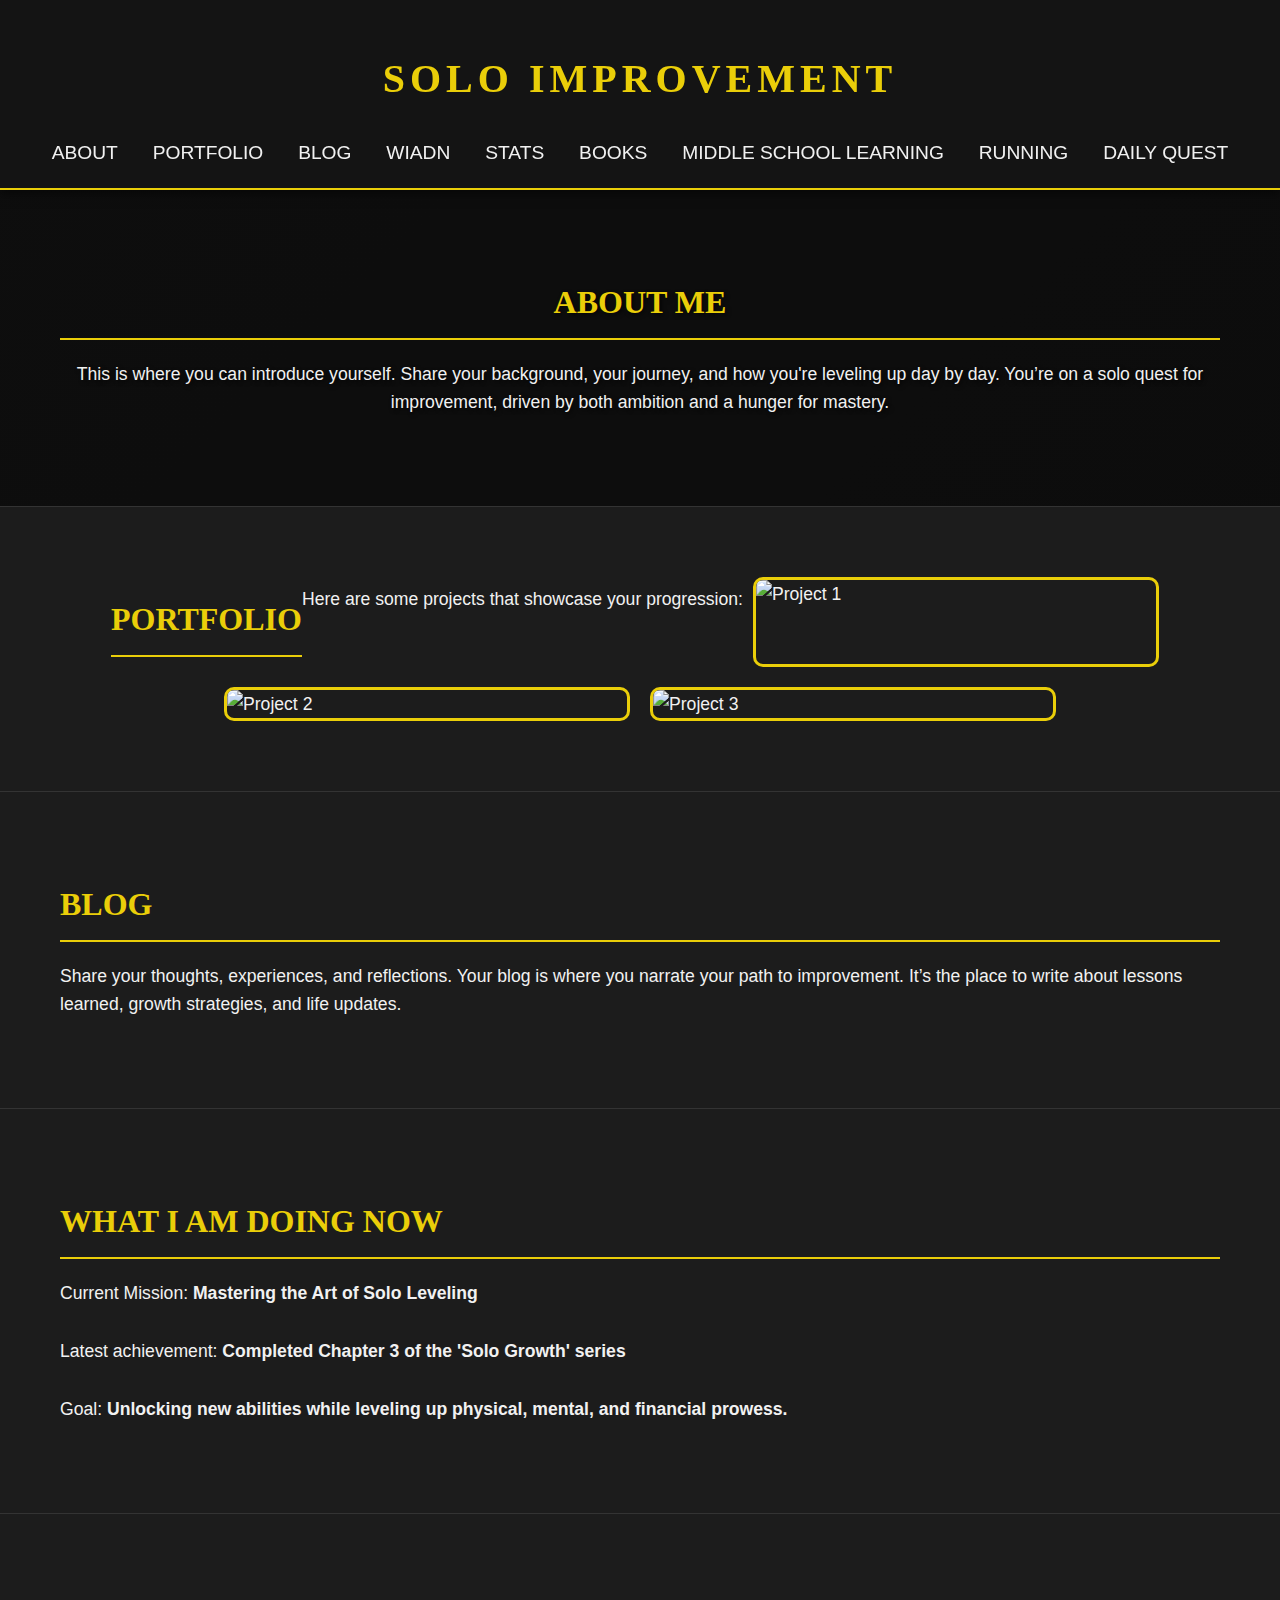
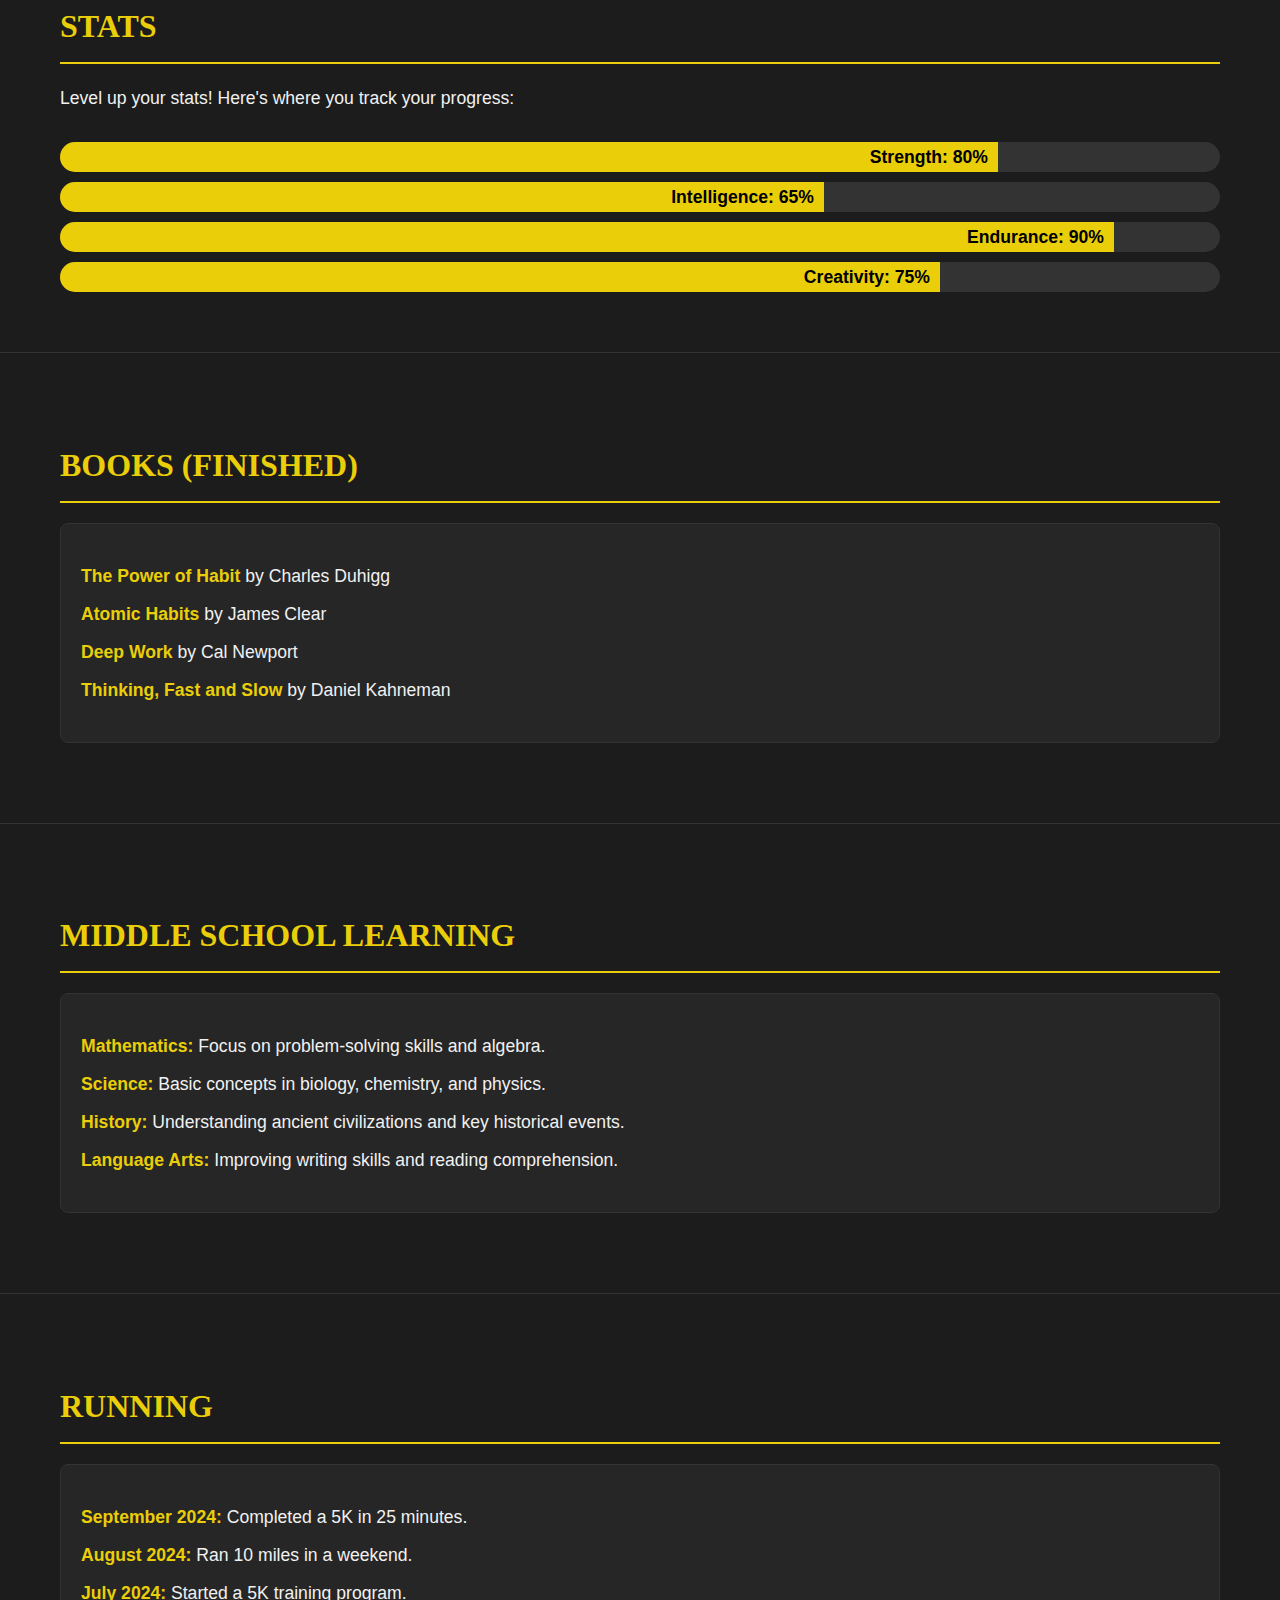
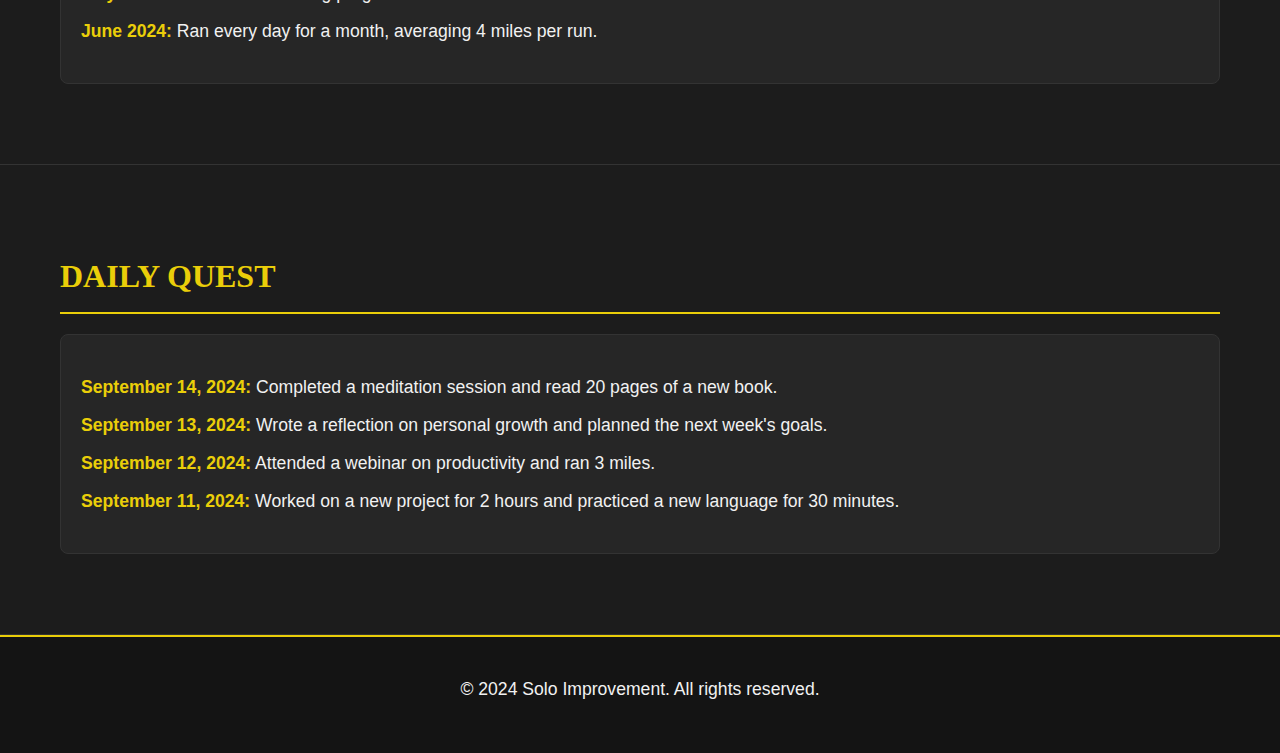
==== commit ca56c83d: "Update SoloImprovement.html" ====
--- a/SoloImprovement.html
+++ b/SoloImprovement.html
@@ -1,5 +1,5 @@
 <!DOCTYPE html>
-<html lang="en">
+<html lang="de">
 <head>
     <meta charset="UTF-8">
     <meta name="viewport" content="width=device-width, initial-scale=1.0">
@@ -10,8 +10,9 @@
         body {
             margin: 0;
             font-family: 'Arial', sans-serif;
-            background-color: #1c1c1c;
+            background: linear-gradient(135deg, #1c1c1c 0%, #141414 100%);
             color: #f1f1f1;
+            scroll-behavior: smooth;
         }
         h1, h2, h3 {
             font-family: 'Georgia', serif;
@@ -22,6 +23,10 @@
             padding: 20px;
             text-align: center;
             border-bottom: 2px solid #EACE09;
+            position: sticky;
+            top: 0;
+            z-index: 1000;
+            box-shadow: 0 4px 10px rgba(0, 0, 0, 0.5);
         }
         header h1 {
             font-size: 2.5rem;
@@ -39,6 +44,7 @@
             text-transform: uppercase;
             position: relative;
             padding-bottom: 5px;
+            transition: color 0.3s;
         }
         nav a::after {
             content: '';
@@ -57,17 +63,28 @@
         .section {
             padding: 60px;
             border-bottom: 1px solid #333;
-            background: #1c1c1c;
+            background-color: #1c1c1c;
         }
         #about {
             background: url('https://via.placeholder.com/1200x600') no-repeat center center;
             background-size: cover;
             color: #f1f1f1;
-        }
-        #about h2 {
-            background-color: rgba(0, 0, 0, 0.7);
-            padding: 10px;
-            display: inline-block;
+            position: relative;
+        }
+        #about::before {
+            content: '';
+            position: absolute;
+            top: 0;
+            left: 0;
+            width: 100%;
+            height: 100%;
+            background: rgba(0, 0, 0, 0.5);
+            z-index: 1;
+        }
+        #about h2, #about p {
+            position: relative;
+            z-index: 2;
+            text-shadow: 2px 2px 4px rgba(0, 0, 0, 0.7);
         }
         #portfolio img {
             width: 100%;
@@ -75,9 +92,11 @@
             border: 3px solid #EACE09;
             margin: 10px;
             border-radius: 10px;
-        }
-        #wiadn {
-            background-color: #121212;
+            transition: transform 0.3s, box-shadow 0.3s;
+        }
+        #portfolio img:hover {
+            transform: scale(1.05);
+            box-shadow: 0 4px 10px rgba(0, 0, 0, 0.5);
         }
         .stats-bar {
             margin-top: 10px;
@@ -90,12 +109,12 @@
         .stats-bar div {
             height: 100%;
             background-color: #EACE09;
-            width: 70%; /* Adjust this to reflect actual progress */
             text-align: right;
             padding-right: 10px;
             line-height: 30px;
             color: #000;
             font-weight: bold;
+            transition: width 2s ease;
         }
         footer {
             background-color: #141414;
@@ -126,6 +145,70 @@
         }
         .book-list li strong, .middle-school li strong, .running-log li strong, .daily-quest li strong {
             color: #EACE09;
+        }
+        .back-to-top {
+            position: fixed;
+            bottom: 30px;
+            right: 30px;
+            display: none;
+            background-color: #EACE09;
+            color: #141414;
+            padding: 10px 15px;
+            border-radius: 50%;
+            font-size: 1.5rem;
+            cursor: pointer;
+            transition: opacity 0.3s;
+        }
+        .back-to-top:hover {
+            opacity: 0.8;
+        }
+        .progress-bar {
+            position: fixed;
+            top: 0;
+            left: 0;
+            width: 100%;
+            height: 5px;
+            background: #141414;
+            z-index: 9999;
+        }
+        .progress-bar div {
+            height: 100%;
+            background: #EACE09;
+            width: 0;
+        }
+        @media (max-width: 768px) {
+            header h1 {
+                font-size: 2rem;
+            }
+            nav a {
+                font-size: 1rem;
+                margin: 0 10px;
+            }
+            .section {
+                padding: 30px;
+            }
+            #portfolio img {
+                width: 100%;
+                max-width: 100%;
+                margin: 10px 0;
+            }
+        }
+        @media (max-width: 480px) {
+            header h1 {
+                font-size: 1.8rem;
+            }
+            nav {
+                display: block;
+                text-align: center;
+            }
+            nav a {
+                display: block;
+                margin: 10px 0;
+            }
+            .button {
+                padding: 10px 20px;
+                font-size: 0.9rem;
+            }
         }
     </style>
 </head>
@@ -173,7 +256,7 @@
         <h2>What I Am Doing Now</h2>
         <p>Current Mission: <strong>Mastering the Art of Solo Leveling</strong></p>
         <p>Latest achievement: <strong>Completed Chapter 3 of the 'Solo Growth' series</strong></p>
-        <p>Goal: <strong>Unlocking new abilities while leveling up physical, mental, and financial prowess.</strong></p>
+            <p>Goal: <strong>Unlocking new abilities while leveling up physical, mental, and financial prowess.</strong></p>
     </section>
 
     <!-- Stats Section -->
@@ -251,32 +334,40 @@
         <p>&copy; 2024 Solo Improvement. All rights reserved.</p>
     </footer>
 
-<script>
-    // Scroll Progress Bar
-    window.addEventListener('scroll', () => {
-        const scrollPosition = document.documentElement.scrollTop;
-        const windowHeight = document.documentElement.scrollHeight - document.documentElement.clientHeight;
-        const scrollPercentage = (scrollPosition / windowHeight) * 100;
-        document.querySelector('.progress-bar div').style.width = scrollPercentage + '%';
-    });
-
-    // Back to Top Button
-    const backToTopButton = document.querySelector('.back-to-top');
-
-    window.addEventListener('scroll', () => {
-        if (window.scrollY > 300) {
-            backToTopButton.style.display = 'block';
-        } else {
-            backToTopButton.style.display = 'none';
-        }
-    });
-
-    backToTopButton.addEventListener('click', () => {
-        window.scrollTo({
-            top: 0,
-            behavior: 'smooth'
+    <!-- Progress Bar -->
+    <div class="progress-bar">
+        <div></div>
+    </div>
+
+    <!-- Back to Top Button -->
+    <div class="back-to-top">&#8679;</div>
+
+    <script>
+        // Scroll Progress Bar
+        window.addEventListener('scroll', () => {
+            const scrollPosition = document.documentElement.scrollTop;
+            const windowHeight = document.documentElement.scrollHeight - document.documentElement.clientHeight;
+            const scrollPercentage = (scrollPosition / windowHeight) * 100;
+            document.querySelector('.progress-bar div').style.width = scrollPercentage + '%';
         });
-    });
-</script>
+
+        // Back to Top Button
+        const backToTopButton = document.querySelector('.back-to-top');
+
+        window.addEventListener('scroll', () => {
+            if (window.scrollY > 300) {
+                backToTopButton.style.display = 'block';
+            } else {
+                backToTopButton.style.display = 'none';
+            }
+        });
+
+        backToTopButton.addEventListener('click', () => {
+            window.scrollTo({
+                top: 0,
+                behavior: 'smooth'
+            });
+        });
+    </script>
 </body>
-</html>+</html>
--- a/style.css
+++ b/style.css
@@ -5,18 +5,28 @@
     --dark-background: #141414;
     --light-background: #1c1c1c;
     --transition-speed: 0.3s;
-}
-
+    --font-size-base: 1.1rem;
+    --font-size-large: 3rem;
+    --font-size-medium: 2rem;
+    --font-size-small: 1.5rem;
+    --spacing-large: 80px;
+    --spacing-medium: 30px;
+    --spacing-small: 15px;
+    --button-padding: 15px 30px;
+}
+
+/* Global Styles */
 body {
     margin: 0;
     font-family: 'Arial', sans-serif;
     background: linear-gradient(135deg, var(--light-background) 0%, var(--dark-background) 100%);
     color: var(--secondary-color);
-    font-size: 1.1rem;
+    font-size: var(--font-size-base);
     line-height: 1.6;
-    scroll-behavior: smooth; /* Smooth scroll for better UX */
-}
-
+    scroll-behavior: smooth;
+}
+
+/* Typography */
 h1, h2, h3 {
     font-family: 'Georgia', serif;
     color: var(--primary-color);
@@ -24,31 +34,32 @@
 }
 
 h1 {
-    font-size: 3rem;
+    font-size: var(--font-size-large);
 }
 
 h2 {
-    font-size: 2rem;
-    margin-bottom: 30px;
+    font-size: var(--font-size-medium);
+    margin-bottom: var(--spacing-medium);
 }
 
 h3 {
-    font-size: 1.5rem;
+    font-size: var(--font-size-small);
 }
 
 p, li {
-    margin-bottom: 20px;
-}
-
+    margin-bottom: var(--spacing-medium);
+}
+
+/* Header Styles */
 header {
     background-color: var(--dark-background);
-    padding: 20px;
+    padding: var(--spacing-small);
     text-align: center;
     border-bottom: 2px solid var(--primary-color);
     position: sticky;
     top: 0;
     z-index: 1000;
-    box-shadow: 0 4px 10px rgba(0, 0, 0, 0.5); /* subtle shadow for effect */
+    box-shadow: 0 4px 10px rgba(0, 0, 0, 0.5);
 }
 
 header h1 {
@@ -57,8 +68,9 @@
     letter-spacing: 5px;
 }
 
+/* Navigation */
 nav {
-    margin-top: 20px;
+    margin-top: var(--spacing-small);
 }
 
 nav a {
@@ -92,8 +104,9 @@
     color: var(--primary-color);
 }
 
+/* Sections */
 .section {
-    padding: 80px 60px;
+    padding: var(--spacing-large) var(--spacing-medium);
     border-bottom: 1px solid #333;
 }
 
@@ -102,7 +115,7 @@
     background-size: cover;
     position: relative;
     color: var(--secondary-color);
-    text-align: center; /* center-align text for better aesthetic */
+    text-align: center;
 }
 
 #about:before {
@@ -112,15 +125,17 @@
     left: 0;
     width: 100%;
     height: 100%;
-    background: rgba(0, 0, 0, 0.5); /* Dark overlay */
+    background: rgba(0, 0, 0, 0.5);
     z-index: 1;
 }
 
 #about h2, #about p {
     position: relative;
     z-index: 2;
-}
-
+    text-shadow: 2px 2px 4px rgba(0, 0, 0, 0.7);
+}
+
+/* Portfolio */
 #portfolio {
     display: flex;
     flex-wrap: wrap;
@@ -141,6 +156,7 @@
     box-shadow: 0 4px 10px rgba(0, 0, 0, 0.5);
 }
 
+/* Stats Bar */
 .stats-bar {
     margin-top: 10px;
     background-color: #333;
@@ -162,23 +178,13 @@
     transition: width 2s ease;
 }
 
-.stats-bar div:nth-child(1) {
-    width: 80%;
-}
-
-.stats-bar div:nth-child(2) {
-    width: 65%;
-}
-
-.stats-bar div:nth-child(3) {
-    width: 90%;
-}
-
-.stats-bar div:nth-child(4) {
-    width: 75%;
-}
-
-/* Progress Bar for scroll */
+/* Dynamic Progress Bar Width */
+.stats-bar div:nth-child(1) { width: 80%; }
+.stats-bar div:nth-child(2) { width: 65%; }
+.stats-bar div:nth-child(3) { width: 90%; }
+.stats-bar div:nth-child(4) { width: 75%; }
+
+/* Scroll Progress Bar */
 .progress-bar {
     position: fixed;
     top: 0;
@@ -200,7 +206,7 @@
     background-color: var(--primary-color);
     border: none;
     color: var(--dark-background);
-    padding: 15px 30px;
+    padding: var(--button-padding);
     text-align: center;
     text-decoration: none;
     display: inline-block;
@@ -216,7 +222,7 @@
     transform: translateY(-3px);
 }
 
-/* Fade-in animations */
+/* Fade-in Animation */
 .fade-in {
     opacity: 0;
     transform: translateY(20px);
@@ -247,6 +253,7 @@
     opacity: 0.8;
 }
 
+/* Mobile Styles */
 @media (max-width: 768px) {
     header h1 {
         font-size: 2rem;
@@ -272,6 +279,7 @@
     }
 }
 
+/* Very Small Screens (Mobile) */
 @media (max-width: 480px) {
     header h1 {
         font-size: 1.8rem;
@@ -284,4 +292,25 @@
         display: block;
         margin: 10px 0;
     }
-}+    .button {
+        padding: 10px 20px;
+        font-size: 0.9rem;
+    }
+}
+
+/* Performance Improvements */
+img {
+    max-width: 100%;
+    height: auto;
+    display: block;
+}
+
+/* Lazy-loading images */
+img[data-lazy] {
+    opacity: 0;
+    transition: opacity 0.5s ease-out;
+}
+
+img[data-lazy].loaded {
+    opacity: 1;
+}
